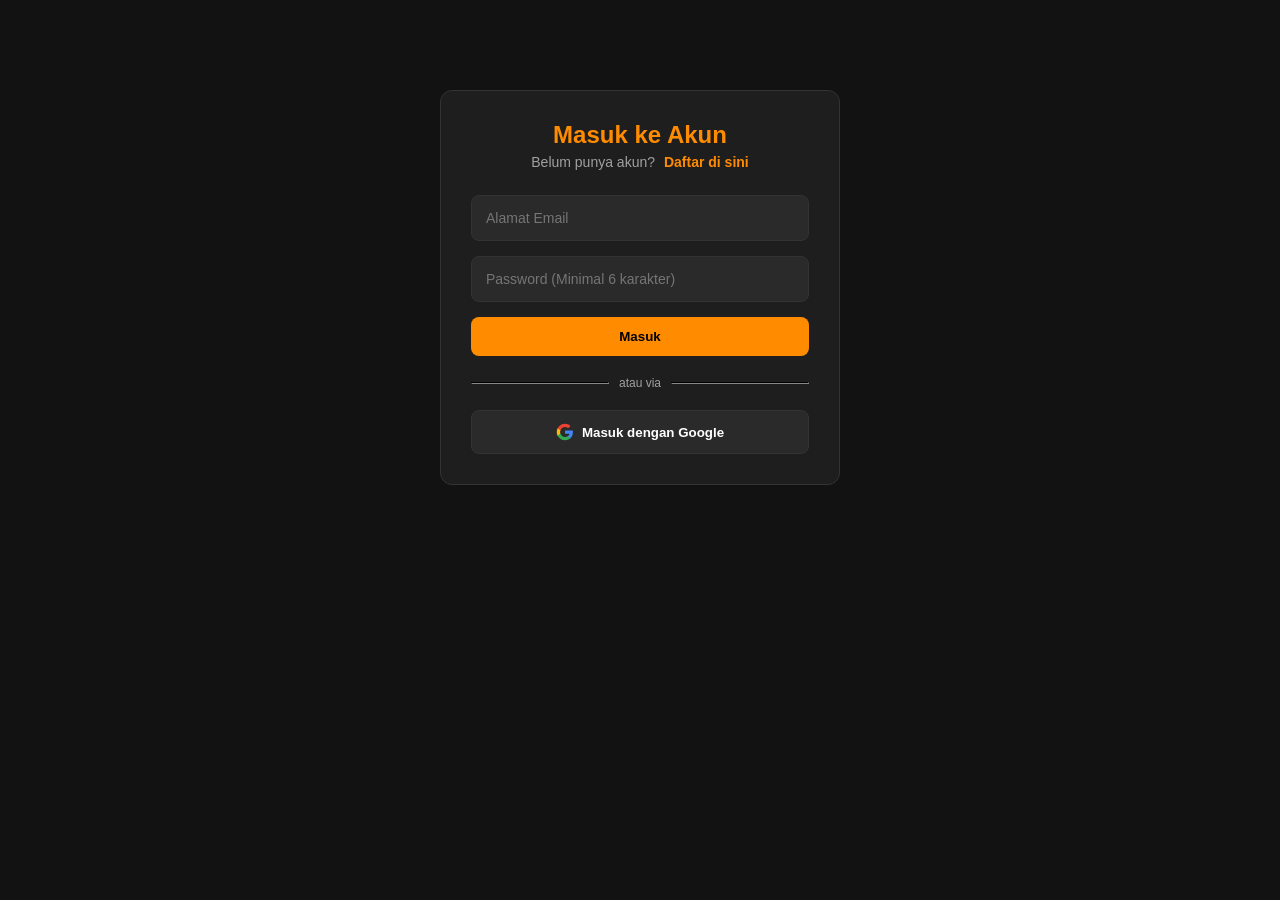
==== index.html @ 51e0f568 "Update" ====
<!DOCTYPE html>
<html lang="id">
<head>
  <meta charset="UTF-8">
  <meta name="viewport" content="width=device-width, initial-scale=1.0, maximum-scale=1.0, user-scalable=no">
  <title>StecyMaster Forum</title>
  <link rel="stylesheet" href="style.css">
  <style>
    /* Tambahan proteksi anti-seleksi untuk header & UI statis */
    header, .logo, .nav-item, .chip, .btn, .card-meta {
      user-select: none; -webkit-user-select: none; -webkit-touch-callout: none;
    }
    /* Label Form */
    .form-label { display: block; margin-bottom: 5px; font-size: 13px; font-weight: bold; color: var(--text-muted); }
    /* Container Upload File */
    .file-upload-box { background: var(--bg-elevated); border: 1px dashed var(--border-color); border-radius: 8px; padding: 12px; text-align: center; margin-bottom: 15px; cursor: pointer; color: var(--primary); font-size: 13px; }
    .file-upload-box input { display: none; }
  </style>
</head>
<body>

  <!-- ================= CUSTOM MODAL ================= -->
  <div id="custom-modal" class="modal-overlay">
    <div class="modal-box">
      <h3 id="modal-title" class="text-primary font-bold" style="margin-bottom: 10px;">Pesan</h3>
      <p id="modal-msg" style="color:var(--text-main); font-size:14px; margin-bottom:20px; line-height: 1.4;"></p>
      <div id="modal-actions" class="flex" style="gap:10px;"></div>
    </div>
  </div>

  <!-- ================= SIDE DRAWER ================= -->
  <div id="drawer-overlay" class="drawer-overlay" onclick="window.toggleSidebar()"></div>
  <div id="side-drawer" class="side-drawer">
    <div style="text-align:center; padding-bottom:15px; border-bottom:1px solid var(--border-color); margin-bottom:10px;">
      <img id="sidebar-profile-img" src="https://via.placeholder.com/60" style="width:60px; height:60px; border-radius:50%; border:2px solid var(--primary); object-fit:cover;">
      <h3 id="sidebar-name" style="margin-top:10px; font-size:16px; user-select:none;">Username</h3>
      <div id="sidebar-role"></div>
    </div>
    
    <ul class="drawer-menu">
      <li onclick="window.showModalAlert('Fitur ganti bahasa akan segera hadir!')">
        <svg class="icon icon-sm" viewBox="0 0 24 24"><path d="M12.87 15.07l-2.54-2.51.03-.03c1.74-1.94 2.98-4.17 3.71-6.53H17V4h-7V2H8v2H1v2h11.17C11.5 7.92 10.44 9.75 9 11.35 8.07 10.32 7.3 9.19 6.69 8h-2c.73 1.63 1.73 3.17 2.98 4.56l-5.09 5.02L4 19l5-5 3.11 3.11.76-2.04zM18.5 10h-2L12 22h2l1.12-3h4.75L21 22h2l-4.5-12zm-2.62 7l1.62-4.33L19.12 17h-3.24z" fill="currentColor" stroke="none"/></svg>
        Translate (ID/EN)
      </li>
      <li onclick="window.open('https://wa.me/6283151363087', '_blank')">
        <svg class="icon icon-sm" viewBox="0 0 24 24"><path d="M12 2C6.48 2 2 6.48 2 12c0 1.54.36 2.98.97 4.29L2 22l5.71-.97C9.02 21.64 10.46 22 12 22c5.52 0 10-4.48 10-10S17.52 2 12 2zM12 16h-1v-4h1v4zm0-6h-1V8h1v2z" fill="currentColor" stroke="none"/></svg>
        Layanan / Bantuan
      </li>
      <li style="color:var(--text-muted); cursor:default;">
        <svg class="icon icon-sm" viewBox="0 0 24 24" style="stroke:currentColor;"><circle cx="12" cy="12" r="10"/><line x1="12" y1="16" x2="12" y2="12"/><line x1="12" y1="8" x2="12.01" y2="8"/></svg>
        Versi 1.1.0 (Beta)
      </li>
    </ul>
    
    <div style="margin-top:auto;">
      <button class="btn btn-secondary" onclick="window.customLogout()" style="width:100%; border-color:var(--danger); color:var(--danger);">Keluar Akun</button>
    </div>
  </div>

  <!-- ================= LAYAR LOGIN / SIGN UP ================= -->
  <div id="screen-login" class="app-container screen">
    <div style="margin: auto; padding: 30px; background: var(--bg-surface); border-radius: 12px; width: 90%; max-width: 400px; text-align: center; margin-top: 10vh; border: 1px solid var(--border-color);">
      <h2 class="text-primary font-bold" id="auth-title-text" style="font-size: 24px; margin-bottom: 5px;">Masuk ke Akun</h2>
      <p style="color:var(--text-muted); font-size:14px; margin-bottom: 25px;">
        <span id="auth-subtitle-text">Belum punya akun?</span>
        <span onclick="window.toggleAuthMode()" id="auth-switch-text" style="color:var(--primary); cursor:pointer; font-weight:bold; margin-left: 5px;">Daftar di sini</span>
      </p>

      <input type="email" id="auth-email" placeholder="Alamat Email" class="input-field">
      <input type="password" id="auth-password" placeholder="Password (Minimal 6 karakter)" class="input-field">
      
      <button id="auth-submit-btn" class="btn btn-primary" onclick="window.processEmailAuth()">Masuk</button>
      <p id="login-error" class="text-danger" style="margin-top: 10px; font-size: 13px;"></p>

      <div class="flex items-center" style="margin: 20px 0; gap: 10px;">
        <hr style="flex:1; border-color:var(--border-color);">
        <span style="color:var(--text-muted); font-size:12px;">atau via</span>
        <hr style="flex:1; border-color:var(--border-color);">
      </div>
      
      <!-- Tombol Google dengan Ikon SVG Resmi -->
      <button class="btn btn-secondary" onclick="window.loginGoogle()">
        <svg style="width:18px; height:18px;" viewBox="0 0 24 24"><path fill="#4285F4" d="M22.56 12.25c0-.78-.07-1.53-.2-2.25H12v4.26h5.92c-.26 1.37-1.04 2.53-2.21 3.31v2.77h3.57c2.08-1.92 3.28-4.74 3.28-8.09z"/><path fill="#34A853" d="M12 23c2.97 0 5.46-.98 7.28-2.66l-3.57-2.77c-.98.66-2.23 1.06-3.71 1.06-2.86 0-5.29-1.93-6.16-4.53H2.18v2.84C3.99 20.53 7.7 23 12 23z"/><path fill="#FBBC05" d="M5.84 14.09c-.22-.66-.35-1.36-.35-2.09s.13-1.43.35-2.09V7.07H2.18C1.43 8.55 1 10.22 1 12s.43 3.45 1.18 4.93l2.85-2.22.81-.62z"/><path fill="#EA4335" d="M12 5.38c1.62 0 3.06.56 4.21 1.64l3.15-3.15C17.45 2.09 14.97 1 12 1 7.7 1 3.99 3.47 2.18 7.07l3.66 2.84c.87-2.6 3.3-4.53 6.16-4.53z"/></svg>
        Masuk dengan Google
      </button>
    </div>
  </div>

  <!-- ================= LAYAR BUAT USERNAME ================= -->
  <div id="screen-username" class="app-container screen hidden" style="justify-content: center; padding: 20px;">
    <div style="background: var(--bg-surface); padding: 30px; border-radius: 12px; text-align: center; border: 1px solid var(--border-color);">
      <h2 class="text-primary font-bold" style="margin-bottom: 10px;">Buat Username</h2>
      <p style="color:var(--text-muted); font-size:14px; margin-bottom:20px;">Hanya huruf, angka, dan underscore (3-16 karakter).</p>
      
      <input type="text" id="input-username" placeholder="Cth: Steve_01" class="input-field">
      <button class="btn btn-primary" id="btn-save-username" onclick="window.saveUsername()">Simpan Username</button>
      <p id="username-error" class="text-danger" style="margin-top: 10px; font-size: 14px;"></p>
    </div>
  </div>

  <!-- ================= LAYAR USER (HOME) ================= -->
  <div id="screen-home" class="app-container screen hidden">
    <!-- Header Home yang Diperbarui (Posisinya Terkunci di Tengah) -->
    <header style="display: flex; align-items: center; justify-content: space-between; padding: 16px 20px; background-color: var(--bg-surface); border-bottom: 1px solid var(--border-color); position: sticky; top: 0; z-index: 50; user-select: none; -webkit-user-select: none;">
      
      <!-- Zona Kiri (Hamburger) -->
      <div style="flex: 1; display: flex; justify-content: flex-start;">
        <button class="header-btn" onclick="window.toggleSidebar()" style="padding: 5px;">
          <svg class="icon" viewBox="0 0 24 24"><path d="M3 12h18M3 6h18M3 18h18"/></svg>
        </button>
      </div>

      <!-- Zona Tengah (Logo Terpusat) -->
      <div class="logo font-bold" style="flex: 2; text-align: center;">
        <span class="text-primary">Stecy</span><span style="color: white;">Master</span>
      </div>

      <!-- Zona Kanan (Tombol Admin / Area Kosong) -->
      <div style="flex: 1; display: flex; justify-content: flex-end;">
        <button id="btn-open-admin" class="header-btn hidden" onclick="window.switchScreen('screen-admin')" style="padding: 0;">
           <span style="background: var(--danger); color: white; font-size:10px; padding:6px 10px; border-radius:12px; font-weight:bold; display: flex; align-items: center; gap: 4px;">
             <svg class="icon icon-sm" style="width:14px; height:14px;" viewBox="0 0 24 24"><path d="M12 22s8-4 8-10V5l-8-3-8 3v7c0 6 8 10 8 10z"/></svg>
             Admin
           </span>
        </button>
      </div>

    </header>

    <div class="category-container">
      <button class="chip active" onclick="window.setCategoryFilter('Semua', this)">
        <svg viewBox="0 0 24 24"><rect x="3" y="3" width="7" height="7"/><rect x="14" y="3" width="7" height="7"/><rect x="14" y="14" width="7" height="7"/><rect x="3" y="14" width="7" height="7"/></svg> Semua
      </button>
      <button class="chip" onclick="window.setCategoryFilter('Mod', this)">
        <svg viewBox="0 0 24 24"><path d="M14.7 6.3a1 1 0 0 0 0 1.4l1.6 1.6a1 1 0 0 0 1.4 0l3.77-3.77a6 6 0 0 1-7.94 7.94l-6.91 6.91a2.12 2.12 0 0 1-3-3l6.91-6.91a6 6 0 0 1 7.94-7.94l-3.76 3.76z"/></svg> Mod
      </button>
      <button class="chip" onclick="window.setCategoryFilter('Texture', this)">
        <svg viewBox="0 0 24 24"><path d="M21 16V8a2 2 0 0 0-1-1.73l-7-4a2 2 0 0 0-2 0l-7 4A2 2 0 0 0 3 8v8a2 2 0 0 0 1 1.73l7 4a2 2 0 0 0 2 0l7-4A2 2 0 0 0 21 16z"/><polyline points="3.27 6.96 12 12.01 20.73 6.96"/><line x1="12" y1="22.08" x2="12" y2="12"/></svg> Texture
      </button>
      <button class="chip" onclick="window.setCategoryFilter('Map', this)">
        <svg viewBox="0 0 24 24"><polygon points="1 6 1 22 8 18 16 22 23 18 23 2 16 6 8 2 1 6"/><line x1="8" y1="2" x2="8" y2="18"/><line x1="16" y1="6" x2="16" y2="22"/></svg> Map
      </button>
      <button class="chip" onclick="window.setCategoryFilter('Launcher', this)">
        <svg viewBox="0 0 24 24"><path d="M4.5 16.5c-1.5 1.26-2 5-2 5s3.74-.5 5-2c.71-.84.7-2.13-.09-2.91a2.18 2.18 0 0 0-2.91-.09z"/><path d="M12 15l-3-3a22 22 0 0 1 2-3.95A12.88 12.88 0 0 1 22 2c0 2.72-.78 7.5-6 11a22.35 22.35 0 0 1-4 2z"/><path d="M9 12H4s.55-3.03 2-4c1.62-1.08 5 0 5 0"/><path d="M12 15v5s3.03-.55 4-2c1.08-1.62 0-5 0-5"/></svg> Launcher
      </button>
    </div>

    <!-- List Item Publik -->
    <div id="public-items-container" class="content-list">
      <p style="text-align:center; color: var(--text-muted);">Memuat konten...</p>
    </div>

    <!-- Bottom Navigation -->
    <nav class="bottom-nav">
      <button class="nav-item active" onclick="window.switchScreen('screen-home')">
        <svg class="icon" viewBox="0 0 24 24"><path d="M3 9l9-7 9 7v11a2 2 0 0 1-2 2H5a2 2 0 0 1-2-2z"/><polyline points="9 22 9 12 15 12 15 22"/></svg>
        <span>Beranda</span>
      </button>
      <button class="nav-item" onclick="window.switchScreen('screen-add')">
        <svg class="icon" viewBox="0 0 24 24"><line x1="12" y1="5" x2="12" y2="19"/><line x1="5" y1="12" x2="19" y2="12"/></svg>
        <span>Upload</span>
      </button>
      <button class="nav-item" onclick="window.switchScreen('screen-profile')">
        <svg class="icon" viewBox="0 0 24 24"><path d="M20 21v-2a4 4 0 0 0-4-4H8a4 4 0 0 0-4 4v2"/><circle cx="12" cy="7" r="4"/></svg>
        <span>Profil</span>
      </button>
    </nav>
  </div>

  <!-- ================= LAYAR PROFIL ================= -->
  <div id="screen-profile" class="app-container screen hidden">
    <header class="flex items-center" style="gap: 15px;">
      <div class="logo font-bold">Profil Saya</div>
    </header>
    
    <div class="profile-header">
      <input type="file" id="profile-upload" accept="image/*" class="hidden" onchange="window.handleProfileUpload(event)">
      <div class="avatar-container" onclick="document.getElementById('profile-upload').click()">
        <img id="profile-img" src="https://via.placeholder.com/150" alt="Avatar">
        <div class="avatar-overlay">UBAH FOTO</div>
      </div>
      <h2 id="profile-name" class="font-bold text-main" style="margin-bottom: 5px;">Player Name</h2>
      <div id="profile-role-badge"></div>
      <button class="btn btn-secondary" style="margin: 25px auto 0; width: 160px; border-color: var(--danger); color: var(--danger);" onclick="window.customLogout()">Keluar Akun</button>
    </div>
    
    <nav class="bottom-nav">
      <button class="nav-item" onclick="window.switchScreen('screen-home')">
        <svg class="icon" viewBox="0 0 24 24"><path d="M3 9l9-7 9 7v11a2 2 0 0 1-2 2H5a2 2 0 0 1-2-2z"/><polyline points="9 22 9 12 15 12 15 22"/></svg>
        <span>Beranda</span>
      </button>
      <button class="nav-item" onclick="window.switchScreen('screen-add')">
        <svg class="icon" viewBox="0 0 24 24"><line x1="12" y1="5" x2="12" y2="19"/><line x1="5" y1="12" x2="19" y2="12"/></svg>
        <span>Upload</span>
      </button>
      <button class="nav-item active">
        <svg class="icon" viewBox="0 0 24 24"><path d="M20 21v-2a4 4 0 0 0-4-4H8a4 4 0 0 0-4 4v2"/><circle cx="12" cy="7" r="4"/></svg>
        <span>Profil</span>
      </button>
    </nav>
  </div>

  <!-- ================= LAYAR TAMBAH ITEM ================= -->
  <div id="screen-add" class="app-container screen hidden">
    <header class="flex items-center justify-between">
      <button class="header-btn" onclick="window.switchScreen('screen-home')">Batal</button>
      <div class="logo font-bold">Kirim Item Baru</div>
      <div style="width:40px;"></div>
    </header>
    <div style="padding: 20px; padding-bottom:100px;">
      
      <label class="form-label">Judul Item*</label>
      <input type="text" id="add-title" placeholder="Contoh: Mod Senjata 3D" class="input-field">
      
      <label class="form-label">Kategori*</label>
      <select id="add-cat" class="input-field">
        <option value="Mod">Mod</option>
        <option value="Texture">Texture</option>
        <option value="Map">Map</option>
        <option value="Launcher">Launcher</option>
      </select>
      
      <label class="form-label">Versi MCPE*</label>
      <input type="text" id="add-version" placeholder="Contoh: 0.15.10" class="input-field">
      
      <label class="form-label">Deskripsi Singkat*</label>
      <textarea id="add-desc" placeholder="Tuliskan kegunaan mod ini..." rows="3" class="input-field"></textarea>
      
      <!-- Opsi Upload Gambar -->
      <label class="form-label">Gambar Preview* (Max 1MB)</label>
      <div class="flex" style="gap:10px;">
        <input type="url" id="add-img" placeholder="URL Gambar" class="input-field" style="margin-bottom:0;">
        <label class="file-upload-box" style="margin-bottom:0; width:120px; flex:none;">
          Pilih File <input type="file" id="file-img" accept="image/*" onchange="window.handleLocalImage(event)">
        </label>
      </div>
      <p id="img-status" style="font-size:11px; color:var(--success); margin-bottom:15px; margin-top:5px;"></p>

      <!-- Opsi Upload File ZIP/JS/APK -->
      <label class="form-label">File Download / Mod* (Max 5MB)</label>
      <div class="flex" style="gap:10px;">
        <input type="url" id="add-file" placeholder="URL File Download" class="input-field" style="margin-bottom:0;">
        <label class="file-upload-box" style="margin-bottom:0; width:120px; flex:none;">
          Pilih File <input type="file" id="file-doc" onchange="window.handleLocalFile(event)">
        </label>
      </div>
      <p id="file-status" style="font-size:11px; color:var(--success); margin-bottom:25px; margin-top:5px;"></p>

      <button id="btn-submit-item" class="btn btn-primary" onclick="window.submitItem()">Upload Sekarang</button>
    </div>
    
    <!-- Bottom Navigation tetap ada agar user tidak tersesat -->
    <nav class="bottom-nav">
      <button class="nav-item" onclick="window.switchScreen('screen-home')">
        <svg class="icon" viewBox="0 0 24 24"><path d="M3 9l9-7 9 7v11a2 2 0 0 1-2 2H5a2 2 0 0 1-2-2z"/><polyline points="9 22 9 12 15 12 15 22"/></svg>
        <span>Beranda</span>
      </button>
      <button class="nav-item active">
        <svg class="icon" viewBox="0 0 24 24"><line x1="12" y1="5" x2="12" y2="19"/><line x1="5" y1="12" x2="19" y2="12"/></svg>
        <span>Upload</span>
      </button>
      <button class="nav-item" onclick="window.switchScreen('screen-profile')">
        <svg class="icon" viewBox="0 0 24 24"><path d="M20 21v-2a4 4 0 0 0-4-4H8a4 4 0 0 0-4 4v2"/><circle cx="12" cy="7" r="4"/></svg>
        <span>Profil</span>
      </button>
    </nav>
  </div>

  <!-- ================= LAYAR ADMIN (SELEKSI) ================= -->
  <div id="screen-admin" class="app-container screen hidden">
    <header class="flex items-center justify-between">
      <button class="header-btn" onclick="window.switchScreen('screen-home')">
        <svg class="icon" viewBox="0 0 24 24"><line x1="19" y1="12" x2="5" y2="12"/><polyline points="12 19 5 12 12 5"/></svg>
      </button>
      <div class="logo font-bold">Panel Admin</div>
      <div style="width:24px;"></div>
    </header>
    
    <div style="background:var(--bg-surface); padding:15px; text-align:center; border-bottom:2px solid var(--primary); color:var(--primary); font-weight:bold;">
      Antrean (<span id="pending-count">0</span>)
    </div>

    <div id="pending-items-container" class="content-list" style="padding-top: 20px;">
      <p style="text-align:center; color: var(--text-muted);">Tidak ada antrean.</p>
    </div>
  </div>

  <script type="module" src="app.js"></script>
</body>
</html>
---- style.css ----
/* File: style.css */
:root {
  --bg-dark: #121212; --bg-surface: #1e1e1e; --bg-elevated: #2a2a2a;
  --primary: #ff8c00; --primary-hover: #e07b00;
  --text-main: #ffffff; --text-muted: #a0a0a0;
  --border-color: #333333; --danger: #f44336; --success: #4caf50;
  --font-family: 'Segoe UI', Roboto, Helvetica, Arial, sans-serif;
}

* { margin: 0; padding: 0; box-sizing: border-box; }

body { background-color: var(--bg-dark); color: var(--text-main); font-family: var(--font-family); -webkit-font-smoothing: antialiased; overflow-x: hidden; }
a { text-decoration: none; color: inherit; }
ul { list-style: none; }
button { cursor: pointer; border: none; background: none; font-family: inherit; outline: none; }
input, textarea, select { font-family: inherit; outline: none; }

/* ================= ANTI-HIGHLIGHT & ANTI-SELEKSI ================= */
/* Menghilangkan kedip biru & menu pop-up browser saat elemen disentuh/ditahan */
button, a, .chip, .card, .nav-item, .drawer-menu li, .avatar-container, img, svg, .header-btn {
  -webkit-tap-highlight-color: transparent;
  user-select: none;
  -webkit-user-select: none;
  -webkit-touch-callout: none;
}
/* Kembalikan seleksi teks khusus untuk form input dan deskripsi jika diperlukan */
input, textarea, .card-desc, p, h2, h3, h4 {
  user-select: text;
  -webkit-user-select: text;
}

/* ================= UTILITY ================= */
.flex { display: flex; } .items-center { align-items: center; } .justify-between { justify-content: space-between; }
.hidden { display: none !important; }
.text-primary { color: var(--primary); } .text-danger { color: var(--danger); }
.font-bold { font-weight: bold; } .text-center { text-align: center; }

.icon { width: 24px; height: 24px; fill: none; stroke: currentColor; stroke-width: 2; stroke-linecap: round; stroke-linejoin: round; }
.icon-sm { width: 18px; height: 18px; }

/* Layout App */
.app-container { max-width: 800px; margin: 0 auto; min-height: 100vh; display: flex; flex-direction: column; background-color: var(--bg-dark); position: relative; }

/* Header */
header { background-color: var(--bg-surface); padding: 16px 20px; border-bottom: 1px solid var(--border-color); position: sticky; top: 0; z-index: 50; }
.header-btn { color: var(--text-main); padding: 5px; }
.logo { font-size: 20px; letter-spacing: 0.5px; }

/* Buttons & Inputs */
.btn { padding: 12px; border-radius: 8px; font-weight: bold; display: flex; align-items: center; justify-content: center; gap: 8px; border: none; transition: opacity 0.2s; width: 100%;}
.btn:active { opacity: 0.8; }
.btn-primary { background-color: var(--primary); color: #000; }
.btn-secondary { background-color: var(--bg-elevated); color: var(--text-main); border: 1px solid var(--border-color); }
.btn-danger { background-color: var(--danger); color: white; }

.input-field { width: 100%; background: var(--bg-elevated); border: 1px solid var(--border-color); color: white; padding: 14px; border-radius: 8px; margin-bottom: 15px; font-size: 14px; }
.input-field:focus { border-color: var(--primary); }

/* Custom Modal */
.modal-overlay { position: fixed; top: 0; left: 0; width: 100%; height: 100%; background: rgba(0,0,0,0.8); z-index: 9999; display: flex; justify-content: center; align-items: center; opacity: 0; pointer-events: none; transition: opacity 0.3s; }
.modal-overlay.active { opacity: 1; pointer-events: all; }
.modal-box { background: var(--bg-surface); border: 1px solid var(--primary); padding: 20px; border-radius: 12px; width: 90%; max-width: 350px; text-align: center; transform: scale(0.9); transition: transform 0.3s; }
.modal-overlay.active .modal-box { transform: scale(1); }

/* Side Drawer */
.drawer-overlay { position: fixed; top: 0; left: 0; width: 100%; height: 100%; background: rgba(0,0,0,0.7); z-index: 900; opacity: 0; pointer-events: none; transition: opacity 0.3s; }
.drawer-overlay.active { opacity: 1; pointer-events: all; }
.side-drawer { position: fixed; top: 0; left: -300px; width: 280px; max-width: 80%; height: 100vh; background: var(--bg-surface); border-right: 1px solid var(--border-color); z-index: 901; transition: left 0.3s ease; padding: 20px; display: flex; flex-direction: column; }
.side-drawer.active { left: 0; }
.drawer-menu li { padding: 15px; border-bottom: 1px solid var(--border-color); display: flex; align-items: center; gap: 12px; cursor: pointer; color: var(--text-muted); font-weight: bold; }
.drawer-menu li:hover, .drawer-menu li:active { color: var(--primary); }

/* Profil */
.profile-header { background-color: var(--bg-surface); padding: 30px 20px; border-bottom: 1px solid var(--border-color); display: flex; flex-direction: column; align-items: center; text-align: center; }
.avatar-container { position: relative; width: 90px; height: 90px; margin: 0 auto 15px; cursor: pointer; border-radius: 50%; border: 2px solid var(--primary); overflow: hidden; background: var(--bg-elevated); }
.avatar-container img { width: 100%; height: 100%; object-fit: cover; }
.avatar-overlay { position: absolute; bottom: 0; left: 0; right: 0; background: rgba(0,0,0,0.7); color: white; font-size: 10px; padding: 5px 0; text-align: center; font-weight: bold; }

/* Kategori Chips */
.category-container { padding: 16px 20px; display: flex; gap: 12px; overflow-x: auto; scrollbar-width: none; }
.category-container::-webkit-scrollbar { display: none; }
.chip { background: var(--bg-surface); border: 1px solid var(--border-color); padding: 8px 18px; border-radius: 20px; font-size: 14px; white-space: nowrap; color: var(--text-muted); display: flex; align-items: center; gap: 8px; transition: all 0.2s; }
.chip svg { width: 16px; height: 16px; fill: currentColor; stroke: none; }
.chip.active { background: rgba(255, 140, 0, 0.15); border-color: var(--primary); color: var(--primary); font-weight: bold; }

/* Dynamic Layout Cards */
.content-list { padding: 0 20px 90px; display: flex; flex-direction: column; gap: 16px; }

.card-horizontal { background: var(--bg-surface); border-radius: 12px; display: flex; border: 1px solid var(--border-color); overflow: hidden; position: relative; }
.card-horizontal .card-img { width: 120px; min-width: 120px; background: var(--bg-elevated); object-fit: cover; }
.card-horizontal .card-body { padding: 12px; flex: 1; display: flex; flex-direction: column; justify-content: center; }

.card-vertical { background: var(--bg-surface); border-radius: 12px; display: flex; flex-direction: column; border: 1px solid var(--border-color); overflow: hidden; position: relative; }
.card-vertical .card-img { width: 100%; height: 200px; background: var(--bg-elevated); object-fit: cover; }
.card-vertical .card-body { padding: 15px; }

.card-meta { font-size: 11px; color: var(--primary); background: rgba(255,140,0,0.1); padding: 3px 8px; border-radius: 4px; display: inline-block; margin-bottom: 8px; font-weight: bold; }
.card-desc { font-size: 13px; color: var(--text-muted); display: -webkit-box; -webkit-line-clamp: 2; -webkit-box-orient: vertical; overflow: hidden; margin-bottom: 12px; }
.badge-github { position: absolute; top: 10px; right: 10px; background: rgba(0,0,0,0.7); color: white; font-size: 10px; padding: 4px 8px; border-radius: 6px; border: 1px solid #555; }

/* Bottom Nav */
.bottom-nav { position: fixed; bottom: 0; left: 50%; transform: translateX(-50%); width: 100%; max-width: 800px; background: var(--bg-surface); border-top: 1px solid var(--border-color); display: flex; justify-content: space-around; padding: 12px 0 15px 0; z-index: 60; }
.nav-item { display: flex; flex-direction: column; align-items: center; gap: 5px; color: var(--text-muted); font-size: 11px; flex: 1; }
.nav-item.active { color: var(--primary); }
.nav-item svg { transition: transform 0.2s; }
.nav-item.active svg { transform: scale(1.1); }
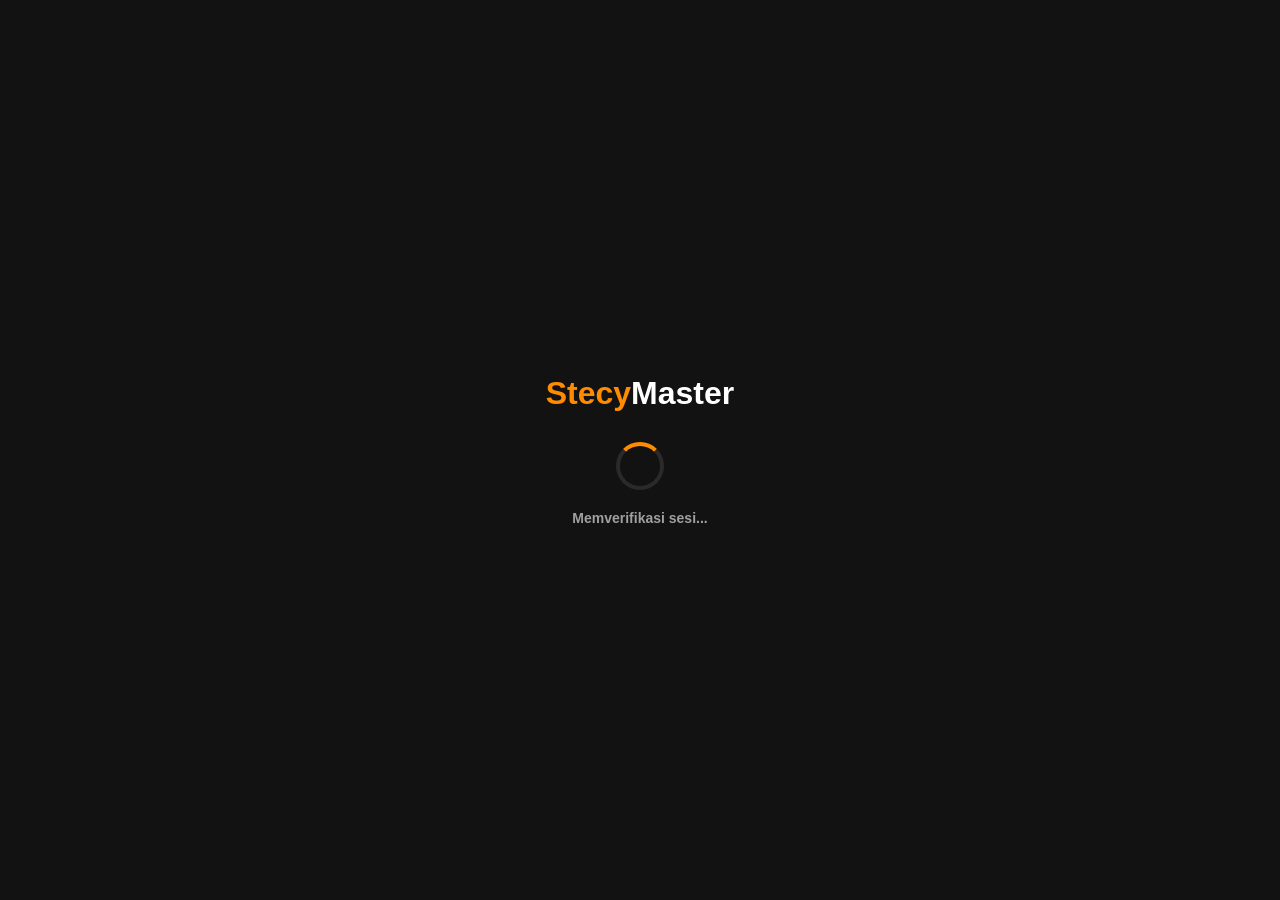
==== commit 4bff566a: "Update" ====
--- a/index.html
+++ b/index.html
@@ -6,18 +6,22 @@
   <title>StecyMaster Forum</title>
   <link rel="stylesheet" href="style.css">
   <style>
-    /* Tambahan proteksi anti-seleksi untuk header & UI statis */
-    header, .logo, .nav-item, .chip, .btn, .card-meta {
-      user-select: none; -webkit-user-select: none; -webkit-touch-callout: none;
-    }
-    /* Label Form */
     .form-label { display: block; margin-bottom: 5px; font-size: 13px; font-weight: bold; color: var(--text-muted); }
-    /* Container Upload File */
     .file-upload-box { background: var(--bg-elevated); border: 1px dashed var(--border-color); border-radius: 8px; padding: 12px; text-align: center; margin-bottom: 15px; cursor: pointer; color: var(--primary); font-size: 13px; }
     .file-upload-box input { display: none; }
   </style>
 </head>
 <body>
+
+  <!-- ================= LAYAR SPLASH / LOADING AWAL ================= -->
+  <!-- Layar ini yang pertama kali muncul untuk mencegah kedipan UI -->
+  <div id="screen-splash" class="app-container screen splash-container">
+    <div class="logo font-bold" style="font-size: 32px; margin-bottom: 30px;">
+      <span class="text-primary">Stecy</span><span style="color: white;">Master</span>
+    </div>
+    <div class="loader"></div>
+    <p style="color: var(--text-muted); margin-top: 20px; font-size: 14px; font-weight: bold;">Memverifikasi sesi...</p>
+  </div>
 
   <!-- ================= CUSTOM MODAL ================= -->
   <div id="custom-modal" class="modal-overlay">
@@ -33,10 +37,9 @@
   <div id="side-drawer" class="side-drawer">
     <div style="text-align:center; padding-bottom:15px; border-bottom:1px solid var(--border-color); margin-bottom:10px;">
       <img id="sidebar-profile-img" src="https://via.placeholder.com/60" style="width:60px; height:60px; border-radius:50%; border:2px solid var(--primary); object-fit:cover;">
-      <h3 id="sidebar-name" style="margin-top:10px; font-size:16px; user-select:none;">Username</h3>
+      <h3 id="sidebar-name" style="margin-top:10px; font-size:16px;">Username</h3>
       <div id="sidebar-role"></div>
     </div>
-    
     <ul class="drawer-menu">
       <li onclick="window.showModalAlert('Fitur ganti bahasa akan segera hadir!')">
         <svg class="icon icon-sm" viewBox="0 0 24 24"><path d="M12.87 15.07l-2.54-2.51.03-.03c1.74-1.94 2.98-4.17 3.71-6.53H17V4h-7V2H8v2H1v2h11.17C11.5 7.92 10.44 9.75 9 11.35 8.07 10.32 7.3 9.19 6.69 8h-2c.73 1.63 1.73 3.17 2.98 4.56l-5.09 5.02L4 19l5-5 3.11 3.11.76-2.04zM18.5 10h-2L12 22h2l1.12-3h4.75L21 22h2l-4.5-12zm-2.62 7l1.62-4.33L19.12 17h-3.24z" fill="currentColor" stroke="none"/></svg>
@@ -51,14 +54,14 @@
         Versi 1.1.0 (Beta)
       </li>
     </ul>
-    
     <div style="margin-top:auto;">
       <button class="btn btn-secondary" onclick="window.customLogout()" style="width:100%; border-color:var(--danger); color:var(--danger);">Keluar Akun</button>
     </div>
   </div>
 
   <!-- ================= LAYAR LOGIN / SIGN UP ================= -->
-  <div id="screen-login" class="app-container screen">
+  <!-- Class 'hidden' di-set dari awal agar tidak berkedip -->
+  <div id="screen-login" class="app-container screen hidden">
     <div style="margin: auto; padding: 30px; background: var(--bg-surface); border-radius: 12px; width: 90%; max-width: 400px; text-align: center; margin-top: 10vh; border: 1px solid var(--border-color);">
       <h2 class="text-primary font-bold" id="auth-title-text" style="font-size: 24px; margin-bottom: 5px;">Masuk ke Akun</h2>
       <p style="color:var(--text-muted); font-size:14px; margin-bottom: 25px;">
@@ -100,22 +103,19 @@
 
   <!-- ================= LAYAR USER (HOME) ================= -->
   <div id="screen-home" class="app-container screen hidden">
-    <!-- Header Home yang Diperbarui (Posisinya Terkunci di Tengah) -->
-    <header style="display: flex; align-items: center; justify-content: space-between; padding: 16px 20px; background-color: var(--bg-surface); border-bottom: 1px solid var(--border-color); position: sticky; top: 0; z-index: 50; user-select: none; -webkit-user-select: none;">
-      
-      <!-- Zona Kiri (Hamburger) -->
+    <!-- Header dengan Layout 3-Zon (Terpusat) -->
+    <header style="display: flex; align-items: center; justify-content: space-between; padding: 16px 20px; background-color: var(--bg-surface); border-bottom: 1px solid var(--border-color); position: sticky; top: 0; z-index: 50;">
+      
       <div style="flex: 1; display: flex; justify-content: flex-start;">
         <button class="header-btn" onclick="window.toggleSidebar()" style="padding: 5px;">
           <svg class="icon" viewBox="0 0 24 24"><path d="M3 12h18M3 6h18M3 18h18"/></svg>
         </button>
       </div>
 
-      <!-- Zona Tengah (Logo Terpusat) -->
       <div class="logo font-bold" style="flex: 2; text-align: center;">
         <span class="text-primary">Stecy</span><span style="color: white;">Master</span>
       </div>
 
-      <!-- Zona Kanan (Tombol Admin / Area Kosong) -->
       <div style="flex: 1; display: flex; justify-content: flex-end;">
         <button id="btn-open-admin" class="header-btn hidden" onclick="window.switchScreen('screen-admin')" style="padding: 0;">
            <span style="background: var(--danger); color: white; font-size:10px; padding:6px 10px; border-radius:12px; font-weight:bold; display: flex; align-items: center; gap: 4px;">
@@ -124,7 +124,6 @@
            </span>
         </button>
       </div>
-
     </header>
 
     <div class="category-container">
@@ -169,7 +168,7 @@
 
   <!-- ================= LAYAR PROFIL ================= -->
   <div id="screen-profile" class="app-container screen hidden">
-    <header class="flex items-center" style="gap: 15px;">
+    <header class="flex items-center" style="gap: 15px; padding: 16px 20px; background-color: var(--bg-surface); border-bottom: 1px solid var(--border-color);">
       <div class="logo font-bold">Profil Saya</div>
     </header>
     
@@ -202,7 +201,7 @@
 
   <!-- ================= LAYAR TAMBAH ITEM ================= -->
   <div id="screen-add" class="app-container screen hidden">
-    <header class="flex items-center justify-between">
+    <header class="flex items-center justify-between" style="padding: 16px 20px; background-color: var(--bg-surface); border-bottom: 1px solid var(--border-color);">
       <button class="header-btn" onclick="window.switchScreen('screen-home')">Batal</button>
       <div class="logo font-bold">Kirim Item Baru</div>
       <div style="width:40px;"></div>
@@ -249,7 +248,6 @@
       <button id="btn-submit-item" class="btn btn-primary" onclick="window.submitItem()">Upload Sekarang</button>
     </div>
     
-    <!-- Bottom Navigation tetap ada agar user tidak tersesat -->
     <nav class="bottom-nav">
       <button class="nav-item" onclick="window.switchScreen('screen-home')">
         <svg class="icon" viewBox="0 0 24 24"><path d="M3 9l9-7 9 7v11a2 2 0 0 1-2 2H5a2 2 0 0 1-2-2z"/><polyline points="9 22 9 12 15 12 15 22"/></svg>
@@ -268,7 +266,7 @@
 
   <!-- ================= LAYAR ADMIN (SELEKSI) ================= -->
   <div id="screen-admin" class="app-container screen hidden">
-    <header class="flex items-center justify-between">
+    <header class="flex items-center justify-between" style="padding: 16px 20px; background-color: var(--bg-surface); border-bottom: 1px solid var(--border-color);">
       <button class="header-btn" onclick="window.switchScreen('screen-home')">
         <svg class="icon" viewBox="0 0 24 24"><line x1="19" y1="12" x2="5" y2="12"/><polyline points="12 19 5 12 12 5"/></svg>
       </button>
--- a/style.css
+++ b/style.css
@@ -1,4 +1,4 @@
-/* File: style.css */
+/* ================= VARIABEL WARNA & TEMA ================= */
 :root {
   --bg-dark: #121212; --bg-surface: #1e1e1e; --bg-elevated: #2a2a2a;
   --primary: #ff8c00; --primary-hover: #e07b00;
@@ -16,14 +16,12 @@
 input, textarea, select { font-family: inherit; outline: none; }
 
 /* ================= ANTI-HIGHLIGHT & ANTI-SELEKSI ================= */
-/* Menghilangkan kedip biru & menu pop-up browser saat elemen disentuh/ditahan */
-button, a, .chip, .card, .nav-item, .drawer-menu li, .avatar-container, img, svg, .header-btn {
+button, a, .chip, .card, .nav-item, .drawer-menu li, .avatar-container, img, svg, .header-btn, header, .logo, .card-meta {
   -webkit-tap-highlight-color: transparent;
   user-select: none;
   -webkit-user-select: none;
   -webkit-touch-callout: none;
 }
-/* Kembalikan seleksi teks khusus untuk form input dan deskripsi jika diperlukan */
 input, textarea, .card-desc, p, h2, h3, h4 {
   user-select: text;
   -webkit-user-select: text;
@@ -40,11 +38,6 @@
 
 /* Layout App */
 .app-container { max-width: 800px; margin: 0 auto; min-height: 100vh; display: flex; flex-direction: column; background-color: var(--bg-dark); position: relative; }
-
-/* Header */
-header { background-color: var(--bg-surface); padding: 16px 20px; border-bottom: 1px solid var(--border-color); position: sticky; top: 0; z-index: 50; }
-.header-btn { color: var(--text-main); padding: 5px; }
-.logo { font-size: 20px; letter-spacing: 0.5px; }
 
 /* Buttons & Inputs */
 .btn { padding: 12px; border-radius: 8px; font-weight: bold; display: flex; align-items: center; justify-content: center; gap: 8px; border: none; transition: opacity 0.2s; width: 100%;}
@@ -85,11 +78,9 @@
 
 /* Dynamic Layout Cards */
 .content-list { padding: 0 20px 90px; display: flex; flex-direction: column; gap: 16px; }
-
 .card-horizontal { background: var(--bg-surface); border-radius: 12px; display: flex; border: 1px solid var(--border-color); overflow: hidden; position: relative; }
 .card-horizontal .card-img { width: 120px; min-width: 120px; background: var(--bg-elevated); object-fit: cover; }
 .card-horizontal .card-body { padding: 12px; flex: 1; display: flex; flex-direction: column; justify-content: center; }
-
 .card-vertical { background: var(--bg-surface); border-radius: 12px; display: flex; flex-direction: column; border: 1px solid var(--border-color); overflow: hidden; position: relative; }
 .card-vertical .card-img { width: 100%; height: 200px; background: var(--bg-elevated); object-fit: cover; }
 .card-vertical .card-body { padding: 15px; }
@@ -104,3 +95,19 @@
 .nav-item.active { color: var(--primary); }
 .nav-item svg { transition: transform 0.2s; }
 .nav-item.active svg { transform: scale(1.1); }
+
+/* ================= LOADING SPINNER (SPLASH SCREEN) ================= */
+.loader {
+  border: 4px solid var(--bg-elevated);
+  border-top: 4px solid var(--primary);
+  border-radius: 50%;
+  width: 48px;
+  height: 48px;
+  animation: spin 1s linear infinite;
+  margin: 0 auto;
+}
+@keyframes spin {
+  0% { transform: rotate(0deg); }
+  100% { transform: rotate(360deg); }
+}
+.splash-container { display: flex; flex-direction: column; justify-content: center; align-items: center; min-height: 100vh; text-align: center; }
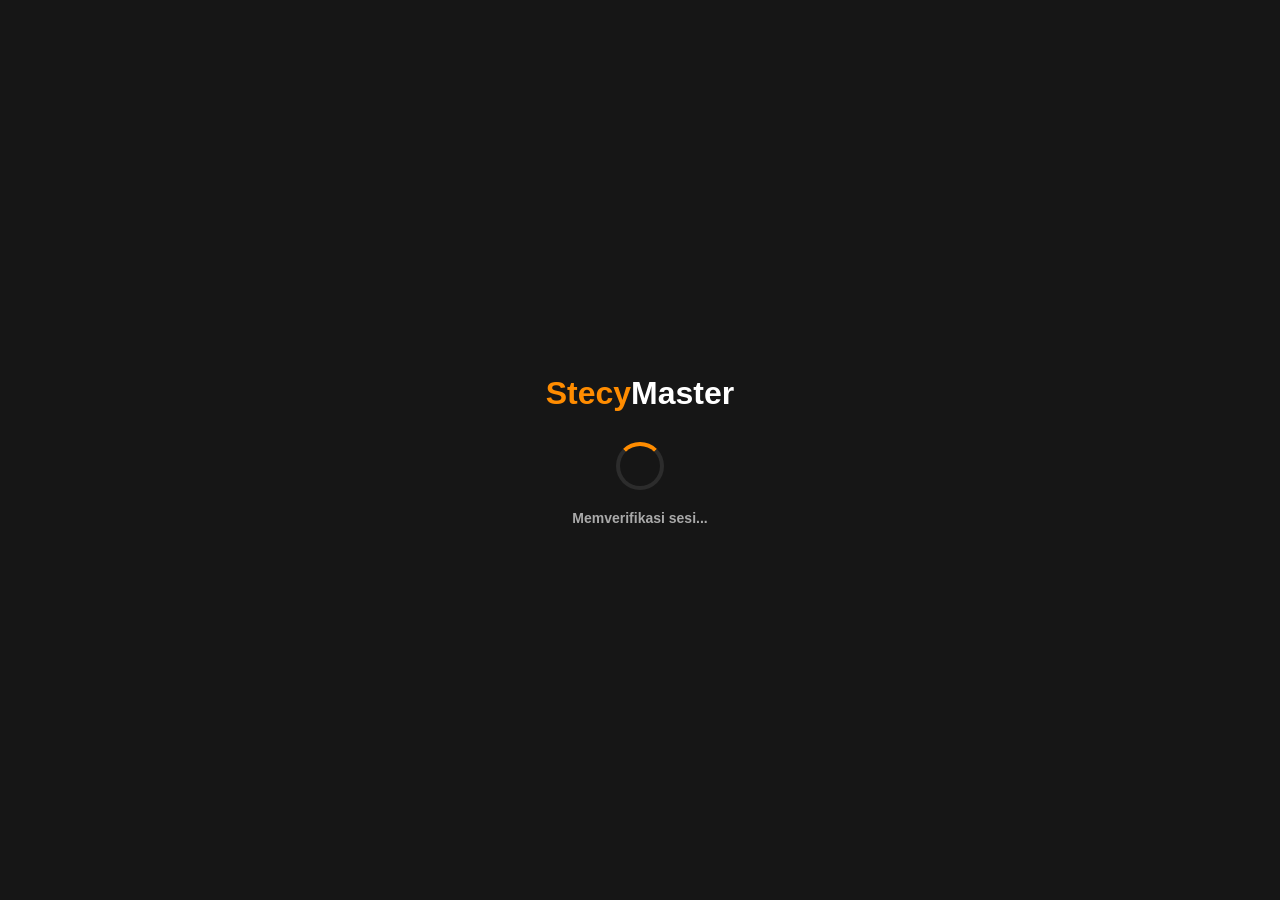
==== commit f45a616a: "Update" ====
--- a/index.html
+++ b/index.html
@@ -13,8 +13,7 @@
 </head>
 <body>
 
-  <!-- ================= LAYAR SPLASH / LOADING AWAL ================= -->
-  <!-- Layar ini yang pertama kali muncul untuk mencegah kedipan UI -->
+  <!-- SPLASH SCREEN -->
   <div id="screen-splash" class="app-container screen splash-container">
     <div class="logo font-bold" style="font-size: 32px; margin-bottom: 30px;">
       <span class="text-primary">Stecy</span><span style="color: white;">Master</span>
@@ -23,7 +22,18 @@
     <p style="color: var(--text-muted); margin-top: 20px; font-size: 14px; font-weight: bold;">Memverifikasi sesi...</p>
   </div>
 
-  <!-- ================= CUSTOM MODAL ================= -->
+  <!-- CUSTOM BOTTOM SHEET (Untuk Pilihan Kategori & Versi Server) -->
+  <div id="bottom-sheet-overlay" class="bottom-sheet-overlay" onclick="window.closeBottomSheet()">
+    <div id="bottom-sheet" class="bottom-sheet" onclick="event.stopPropagation()">
+      <div style="width:40px; height:5px; background:var(--border-color); border-radius:3px; margin:0 auto 20px;"></div>
+      <h3 id="sheet-title" class="font-bold text-main" style="margin-bottom:15px; font-size:18px;">Pilih Opsi</h3>
+      <div id="sheet-options" style="display:flex; flex-direction:column;">
+        <!-- Pilihan Diinjeksi via JS -->
+      </div>
+    </div>
+  </div>
+
+  <!-- CUSTOM MODAL UMUM -->
   <div id="custom-modal" class="modal-overlay">
     <div class="modal-box">
       <h3 id="modal-title" class="text-primary font-bold" style="margin-bottom: 10px;">Pesan</h3>
@@ -32,9 +42,22 @@
     </div>
   </div>
 
-  <!-- ================= SIDE DRAWER ================= -->
-  <div id="drawer-overlay" class="drawer-overlay" onclick="window.toggleSidebar()"></div>
-  <div id="side-drawer" class="side-drawer">
+  <!-- MODAL PENOLAKAN ADMIN -->
+  <div id="reject-modal" class="modal-overlay">
+    <div class="modal-box">
+      <h3 class="text-danger font-bold" style="margin-bottom: 10px;">Tolak Item</h3>
+      <p style="font-size:12px; color:var(--text-muted); margin-bottom:15px;">Berikan alasan penolakan untuk dikirim ke notifikasi user.</p>
+      <textarea id="reject-reason" class="input-field text-selectable" rows="3" placeholder="Contoh: Link mati atau IP server tidak valid..."></textarea>
+      <div class="flex" style="gap:10px;">
+        <button class="btn btn-secondary" style="flex:1;" onclick="document.getElementById('reject-modal').classList.remove('active')">Batal</button>
+        <button class="btn btn-danger" style="flex:1;" onclick="window.submitReject()">Tolak Item</button>
+      </div>
+    </div>
+  </div>
+
+  <!-- DRAWER KIRI (MENU UTAMA) -->
+  <div id="drawer-overlay" class="drawer-overlay" onclick="window.closeAllDrawers()"></div>
+  <div id="side-drawer" class="side-drawer drawer-left">
     <div style="text-align:center; padding-bottom:15px; border-bottom:1px solid var(--border-color); margin-bottom:10px;">
       <img id="sidebar-profile-img" src="https://via.placeholder.com/60" style="width:60px; height:60px; border-radius:50%; border:2px solid var(--primary); object-fit:cover;">
       <h3 id="sidebar-name" style="margin-top:10px; font-size:16px;">Username</h3>
@@ -49,18 +72,24 @@
         <svg class="icon icon-sm" viewBox="0 0 24 24"><path d="M12 2C6.48 2 2 6.48 2 12c0 1.54.36 2.98.97 4.29L2 22l5.71-.97C9.02 21.64 10.46 22 12 22c5.52 0 10-4.48 10-10S17.52 2 12 2zM12 16h-1v-4h1v4zm0-6h-1V8h1v2z" fill="currentColor" stroke="none"/></svg>
         Layanan / Bantuan
       </li>
-      <li style="color:var(--text-muted); cursor:default;">
-        <svg class="icon icon-sm" viewBox="0 0 24 24" style="stroke:currentColor;"><circle cx="12" cy="12" r="10"/><line x1="12" y1="16" x2="12" y2="12"/><line x1="12" y1="8" x2="12.01" y2="8"/></svg>
-        Versi 1.1.0 (Beta)
-      </li>
     </ul>
     <div style="margin-top:auto;">
       <button class="btn btn-secondary" onclick="window.customLogout()" style="width:100%; border-color:var(--danger); color:var(--danger);">Keluar Akun</button>
     </div>
   </div>
 
-  <!-- ================= LAYAR LOGIN / SIGN UP ================= -->
-  <!-- Class 'hidden' di-set dari awal agar tidak berkedip -->
+  <!-- DRAWER KANAN (NOTIFIKASI) -->
+  <div id="notif-drawer" class="side-drawer drawer-right">
+    <div class="flex items-center justify-between" style="padding-bottom:15px; border-bottom:1px solid var(--border-color); margin-bottom:15px;">
+      <h3 class="font-bold text-main">Notifikasi</h3>
+      <button onclick="window.closeAllDrawers()" style="color:var(--text-muted); padding:5px;"><svg class="icon" viewBox="0 0 24 24"><line x1="18" y1="6" x2="6" y2="18"/><line x1="6" y1="6" x2="18" y2="18"/></svg></button>
+    </div>
+    <div id="notif-container" style="flex:1;">
+      <p style="text-align:center; color:var(--text-muted); font-size:13px; margin-top:20px;">Belum ada notifikasi.</p>
+    </div>
+  </div>
+
+  <!-- LAYAR LOGIN / SIGN UP -->
   <div id="screen-login" class="app-container screen hidden">
     <div style="margin: auto; padding: 30px; background: var(--bg-surface); border-radius: 12px; width: 90%; max-width: 400px; text-align: center; margin-top: 10vh; border: 1px solid var(--border-color);">
       <h2 class="text-primary font-bold" id="auth-title-text" style="font-size: 24px; margin-bottom: 5px;">Masuk ke Akun</h2>
@@ -68,20 +97,15 @@
         <span id="auth-subtitle-text">Belum punya akun?</span>
         <span onclick="window.toggleAuthMode()" id="auth-switch-text" style="color:var(--primary); cursor:pointer; font-weight:bold; margin-left: 5px;">Daftar di sini</span>
       </p>
-
-      <input type="email" id="auth-email" placeholder="Alamat Email" class="input-field">
-      <input type="password" id="auth-password" placeholder="Password (Minimal 6 karakter)" class="input-field">
-      
+      <input type="email" id="auth-email" placeholder="Alamat Email" class="input-field text-selectable">
+      <input type="password" id="auth-password" placeholder="Password (Minimal 6 karakter)" class="input-field text-selectable">
       <button id="auth-submit-btn" class="btn btn-primary" onclick="window.processEmailAuth()">Masuk</button>
       <p id="login-error" class="text-danger" style="margin-top: 10px; font-size: 13px;"></p>
-
       <div class="flex items-center" style="margin: 20px 0; gap: 10px;">
         <hr style="flex:1; border-color:var(--border-color);">
         <span style="color:var(--text-muted); font-size:12px;">atau via</span>
         <hr style="flex:1; border-color:var(--border-color);">
       </div>
-      
-      <!-- Tombol Google dengan Ikon SVG Resmi -->
       <button class="btn btn-secondary" onclick="window.loginGoogle()">
         <svg style="width:18px; height:18px;" viewBox="0 0 24 24"><path fill="#4285F4" d="M22.56 12.25c0-.78-.07-1.53-.2-2.25H12v4.26h5.92c-.26 1.37-1.04 2.53-2.21 3.31v2.77h3.57c2.08-1.92 3.28-4.74 3.28-8.09z"/><path fill="#34A853" d="M12 23c2.97 0 5.46-.98 7.28-2.66l-3.57-2.77c-.98.66-2.23 1.06-3.71 1.06-2.86 0-5.29-1.93-6.16-4.53H2.18v2.84C3.99 20.53 7.7 23 12 23z"/><path fill="#FBBC05" d="M5.84 14.09c-.22-.66-.35-1.36-.35-2.09s.13-1.43.35-2.09V7.07H2.18C1.43 8.55 1 10.22 1 12s.43 3.45 1.18 4.93l2.85-2.22.81-.62z"/><path fill="#EA4335" d="M12 5.38c1.62 0 3.06.56 4.21 1.64l3.15-3.15C17.45 2.09 14.97 1 12 1 7.7 1 3.99 3.47 2.18 7.07l3.66 2.84c.87-2.6 3.3-4.53 6.16-4.53z"/></svg>
         Masuk dengan Google
@@ -89,43 +113,51 @@
     </div>
   </div>
 
-  <!-- ================= LAYAR BUAT USERNAME ================= -->
+  <!-- LAYAR BUAT USERNAME -->
   <div id="screen-username" class="app-container screen hidden" style="justify-content: center; padding: 20px;">
     <div style="background: var(--bg-surface); padding: 30px; border-radius: 12px; text-align: center; border: 1px solid var(--border-color);">
       <h2 class="text-primary font-bold" style="margin-bottom: 10px;">Buat Username</h2>
       <p style="color:var(--text-muted); font-size:14px; margin-bottom:20px;">Hanya huruf, angka, dan underscore (3-16 karakter).</p>
-      
-      <input type="text" id="input-username" placeholder="Cth: Steve_01" class="input-field">
+      <input type="text" id="input-username" placeholder="Cth: Steve_01" class="input-field text-selectable">
       <button class="btn btn-primary" id="btn-save-username" onclick="window.saveUsername()">Simpan Username</button>
       <p id="username-error" class="text-danger" style="margin-top: 10px; font-size: 14px;"></p>
     </div>
   </div>
 
-  <!-- ================= LAYAR USER (HOME) ================= -->
+  <!-- LAYAR USER (HOME) -->
   <div id="screen-home" class="app-container screen hidden">
-    <!-- Header dengan Layout 3-Zon (Terpusat) -->
+    <!-- Header -->
     <header style="display: flex; align-items: center; justify-content: space-between; padding: 16px 20px; background-color: var(--bg-surface); border-bottom: 1px solid var(--border-color); position: sticky; top: 0; z-index: 50;">
-      
       <div style="flex: 1; display: flex; justify-content: flex-start;">
-        <button class="header-btn" onclick="window.toggleSidebar()" style="padding: 5px;">
+        <button class="icon-btn" onclick="window.toggleDrawer('side-drawer')">
           <svg class="icon" viewBox="0 0 24 24"><path d="M3 12h18M3 6h18M3 18h18"/></svg>
         </button>
       </div>
-
       <div class="logo font-bold" style="flex: 2; text-align: center;">
         <span class="text-primary">Stecy</span><span style="color: white;">Master</span>
       </div>
-
-      <div style="flex: 1; display: flex; justify-content: flex-end;">
-        <button id="btn-open-admin" class="header-btn hidden" onclick="window.switchScreen('screen-admin')" style="padding: 0;">
+      <div style="flex: 1; display: flex; justify-content: flex-end; gap: 10px; align-items: center;">
+        <button class="icon-btn" onclick="window.toggleDrawer('notif-drawer')">
+          <svg class="icon icon-sm" viewBox="0 0 24 24"><path d="M18 8A6 6 0 0 0 6 8c0 7-3 9-3 9h18s-3-2-3-9"></path><path d="M13.73 21a2 2 0 0 1-3.46 0"></path></svg>
+          <span id="notif-badge" class="notif-badge-icon hidden">0</span>
+        </button>
+        <button id="btn-open-admin" class="hidden" onclick="window.switchScreen('screen-admin')" style="padding: 0;">
            <span style="background: var(--danger); color: white; font-size:10px; padding:6px 10px; border-radius:12px; font-weight:bold; display: flex; align-items: center; gap: 4px;">
-             <svg class="icon icon-sm" style="width:14px; height:14px;" viewBox="0 0 24 24"><path d="M12 22s8-4 8-10V5l-8-3-8 3v7c0 6 8 10 8 10z"/></svg>
-             Admin
+             <svg class="icon icon-sm" style="width:14px; height:14px;" viewBox="0 0 24 24"><path d="M12 22s8-4 8-10V5l-8-3-8 3v7c0 6 8 10 8 10z"/></svg> Admin
            </span>
         </button>
       </div>
     </header>
 
+    <!-- Search Bar -->
+    <div class="search-container">
+      <div class="search-box">
+        <svg class="icon icon-sm" style="color:var(--text-muted);" viewBox="0 0 24 24"><circle cx="11" cy="11" r="8"></circle><line x1="21" y1="21" x2="16.65" y2="16.65"></line></svg>
+        <input type="text" id="search-input" class="text-selectable" placeholder="Cari item, mod, atau server..." oninput="window.handleSearch(this.value)">
+      </div>
+    </div>
+
+    <!-- Kategori Horizontal -->
     <div class="category-container">
       <button class="chip active" onclick="window.setCategoryFilter('Semua', this)">
         <svg viewBox="0 0 24 24"><rect x="3" y="3" width="7" height="7"/><rect x="14" y="3" width="7" height="7"/><rect x="14" y="14" width="7" height="7"/><rect x="3" y="14" width="7" height="7"/></svg> Semua
@@ -142,6 +174,15 @@
       <button class="chip" onclick="window.setCategoryFilter('Launcher', this)">
         <svg viewBox="0 0 24 24"><path d="M4.5 16.5c-1.5 1.26-2 5-2 5s3.74-.5 5-2c.71-.84.7-2.13-.09-2.91a2.18 2.18 0 0 0-2.91-.09z"/><path d="M12 15l-3-3a22 22 0 0 1 2-3.95A12.88 12.88 0 0 1 22 2c0 2.72-.78 7.5-6 11a22.35 22.35 0 0 1-4 2z"/><path d="M9 12H4s.55-3.03 2-4c1.62-1.08 5 0 5 0"/><path d="M12 15v5s3.03-.55 4-2c1.08-1.62 0-5 0-5"/></svg> Launcher
       </button>
+      <button class="chip" onclick="window.setCategoryFilter('Plugin Server', this)">
+        <svg viewBox="0 0 24 24"><path d="M13 2L3 14h9l-1 8 10-12h-9l1-8z"></path></svg> Plugin Server
+      </button>
+      <button class="chip" onclick="window.setCategoryFilter('MCPE and Craftman', this)">
+        <svg viewBox="0 0 24 24"><rect x="2" y="6" width="20" height="12" rx="2"></rect><circle cx="17" cy="12" r="2"></circle><path d="M7 12h4m-2-2v4"></path></svg> MCPE & Craftman
+      </button>
+      <button class="chip" onclick="window.setCategoryFilter('Server', this)">
+        <svg viewBox="0 0 24 24"><rect x="2" y="4" width="20" height="5" rx="1"></rect><rect x="2" y="15" width="20" height="5" rx="1"></rect><circle cx="6" cy="6.5" r="1"></circle><circle cx="6" cy="17.5" r="1"></circle></svg> Server
+      </button>
     </div>
 
     <!-- List Item Publik -->
@@ -149,125 +190,145 @@
       <p style="text-align:center; color: var(--text-muted);">Memuat konten...</p>
     </div>
 
-    <!-- Bottom Navigation -->
+    <!-- Bottom Nav -->
     <nav class="bottom-nav">
       <button class="nav-item active" onclick="window.switchScreen('screen-home')">
-        <svg class="icon" viewBox="0 0 24 24"><path d="M3 9l9-7 9 7v11a2 2 0 0 1-2 2H5a2 2 0 0 1-2-2z"/><polyline points="9 22 9 12 15 12 15 22"/></svg>
-        <span>Beranda</span>
+        <svg class="icon" viewBox="0 0 24 24"><path d="M3 9l9-7 9 7v11a2 2 0 0 1-2 2H5a2 2 0 0 1-2-2z"/><polyline points="9 22 9 12 15 12 15 22"/></svg> <span>Beranda</span>
       </button>
       <button class="nav-item" onclick="window.switchScreen('screen-add')">
-        <svg class="icon" viewBox="0 0 24 24"><line x1="12" y1="5" x2="12" y2="19"/><line x1="5" y1="12" x2="19" y2="12"/></svg>
-        <span>Upload</span>
+        <svg class="icon" viewBox="0 0 24 24"><line x1="12" y1="5" x2="12" y2="19"/><line x1="5" y1="12" x2="19" y2="12"/></svg> <span>Upload</span>
       </button>
       <button class="nav-item" onclick="window.switchScreen('screen-profile')">
-        <svg class="icon" viewBox="0 0 24 24"><path d="M20 21v-2a4 4 0 0 0-4-4H8a4 4 0 0 0-4 4v2"/><circle cx="12" cy="7" r="4"/></svg>
-        <span>Profil</span>
+        <svg class="icon" viewBox="0 0 24 24"><path d="M20 21v-2a4 4 0 0 0-4-4H8a4 4 0 0 0-4 4v2"/><circle cx="12" cy="7" r="4"/></svg> <span>Profil</span>
       </button>
     </nav>
   </div>
 
-  <!-- ================= LAYAR PROFIL ================= -->
+  <!-- LAYAR PROFIL -->
   <div id="screen-profile" class="app-container screen hidden">
     <header class="flex items-center" style="gap: 15px; padding: 16px 20px; background-color: var(--bg-surface); border-bottom: 1px solid var(--border-color);">
       <div class="logo font-bold">Profil Saya</div>
     </header>
-    
     <div class="profile-header">
       <input type="file" id="profile-upload" accept="image/*" class="hidden" onchange="window.handleProfileUpload(event)">
       <div class="avatar-container" onclick="document.getElementById('profile-upload').click()">
         <img id="profile-img" src="https://via.placeholder.com/150" alt="Avatar">
         <div class="avatar-overlay">UBAH FOTO</div>
       </div>
-      <h2 id="profile-name" class="font-bold text-main" style="margin-bottom: 5px;">Player Name</h2>
-      <div id="profile-role-badge"></div>
+      <div class="flex items-center justify-center" style="margin-bottom: 5px;">
+        <h2 id="profile-name" class="font-bold text-main">Player Name</h2>
+        <div id="profile-role-badge"></div>
+      </div>
       <button class="btn btn-secondary" style="margin: 25px auto 0; width: 160px; border-color: var(--danger); color: var(--danger);" onclick="window.customLogout()">Keluar Akun</button>
     </div>
     
     <nav class="bottom-nav">
       <button class="nav-item" onclick="window.switchScreen('screen-home')">
-        <svg class="icon" viewBox="0 0 24 24"><path d="M3 9l9-7 9 7v11a2 2 0 0 1-2 2H5a2 2 0 0 1-2-2z"/><polyline points="9 22 9 12 15 12 15 22"/></svg>
-        <span>Beranda</span>
+        <svg class="icon" viewBox="0 0 24 24"><path d="M3 9l9-7 9 7v11a2 2 0 0 1-2 2H5a2 2 0 0 1-2-2z"/><polyline points="9 22 9 12 15 12 15 22"/></svg> <span>Beranda</span>
       </button>
       <button class="nav-item" onclick="window.switchScreen('screen-add')">
-        <svg class="icon" viewBox="0 0 24 24"><line x1="12" y1="5" x2="12" y2="19"/><line x1="5" y1="12" x2="19" y2="12"/></svg>
-        <span>Upload</span>
+        <svg class="icon" viewBox="0 0 24 24"><line x1="12" y1="5" x2="12" y2="19"/><line x1="5" y1="12" x2="19" y2="12"/></svg> <span>Upload</span>
       </button>
       <button class="nav-item active">
-        <svg class="icon" viewBox="0 0 24 24"><path d="M20 21v-2a4 4 0 0 0-4-4H8a4 4 0 0 0-4 4v2"/><circle cx="12" cy="7" r="4"/></svg>
-        <span>Profil</span>
+        <svg class="icon" viewBox="0 0 24 24"><path d="M20 21v-2a4 4 0 0 0-4-4H8a4 4 0 0 0-4 4v2"/><circle cx="12" cy="7" r="4"/></svg> <span>Profil</span>
       </button>
     </nav>
   </div>
 
-  <!-- ================= LAYAR TAMBAH ITEM ================= -->
+  <!-- LAYAR TAMBAH ITEM (Form Dinamis) -->
   <div id="screen-add" class="app-container screen hidden">
     <header class="flex items-center justify-between" style="padding: 16px 20px; background-color: var(--bg-surface); border-bottom: 1px solid var(--border-color);">
-      <button class="header-btn" onclick="window.switchScreen('screen-home')">Batal</button>
-      <div class="logo font-bold">Kirim Item Baru</div>
+      <button class="header-btn" style="padding:5px;" onclick="window.switchScreen('screen-home')">Batal</button>
+      <div class="logo font-bold">Kirim Baru</div>
       <div style="width:40px;"></div>
     </header>
+    
     <div style="padding: 20px; padding-bottom:100px;">
       
-      <label class="form-label">Judul Item*</label>
-      <input type="text" id="add-title" placeholder="Contoh: Mod Senjata 3D" class="input-field">
+      <!-- Pemilihan Kategori Menggunakan Bottom Sheet -->
+      <label class="form-label">Kategori*</label>
+      <div class="input-field flex items-center justify-between" onclick="window.openCategorySheet()" style="cursor:pointer; margin-bottom:20px;">
+        <span id="selected-category-text" style="font-weight:bold; color:var(--primary);">Mod</span>
+        <svg class="icon icon-sm" viewBox="0 0 24 24"><polyline points="6 9 12 15 18 9"/></svg>
+      </div>
+
+      <!-- FORM STANDAR (Selain Server) -->
+      <div id="form-standard-container">
+        <label class="form-label">Judul Item*</label>
+        <input type="text" id="add-title" placeholder="Contoh: Mod Senjata 3D" class="input-field text-selectable">
+        <label class="form-label">Versi MCPE*</label>
+        <input type="text" id="add-version" placeholder="Contoh: 0.15.10" class="input-field text-selectable">
+      </div>
+
+      <!-- FORM KHUSUS SERVER -->
+      <div id="form-server-container" class="hidden">
+        <label class="form-label">Nama Server*</label>
+        <input type="text" id="add-server-name" placeholder="Contoh: Stecy SMP" class="input-field text-selectable">
+        
+        <div class="flex" style="gap:10px;">
+          <div style="flex:2;">
+            <label class="form-label">IP Server*</label>
+            <input type="text" id="add-server-ip" placeholder="play.contoh.com" class="input-field text-selectable">
+          </div>
+          <div style="flex:1;">
+            <label class="form-label">Port*</label>
+            <input type="number" id="add-server-port" placeholder="19132" class="input-field text-selectable" value="19132">
+          </div>
+        </div>
+
+        <label class="form-label">Versi yang Didukung*</label>
+        <div class="input-field flex items-center justify-between" onclick="window.openVersionSheet()" style="cursor:pointer; margin-bottom:15px;">
+          <span id="selected-version-text">0.15.10</span>
+          <svg class="icon icon-sm" viewBox="0 0 24 24"><polyline points="6 9 12 15 18 9"/></svg>
+        </div>
+      </div>
+
+      <!-- SHARED FIELDS -->
+      <label class="form-label">Deskripsi*</label>
+      <textarea id="add-desc" placeholder="Tuliskan kegunaan item atau server ini..." rows="3" class="input-field text-selectable"></textarea>
       
-      <label class="form-label">Kategori*</label>
-      <select id="add-cat" class="input-field">
-        <option value="Mod">Mod</option>
-        <option value="Texture">Texture</option>
-        <option value="Map">Map</option>
-        <option value="Launcher">Launcher</option>
-      </select>
-      
-      <label class="form-label">Versi MCPE*</label>
-      <input type="text" id="add-version" placeholder="Contoh: 0.15.10" class="input-field">
-      
-      <label class="form-label">Deskripsi Singkat*</label>
-      <textarea id="add-desc" placeholder="Tuliskan kegunaan mod ini..." rows="3" class="input-field"></textarea>
-      
-      <!-- Opsi Upload Gambar -->
-      <label class="form-label">Gambar Preview* (Max 1MB)</label>
+      <!-- Upload Gambar (Dibutuhkan semua kategori termasuk server untuk thumbnail banner) -->
+      <label class="form-label">Gambar Preview* (Max 5MB)</label>
       <div class="flex" style="gap:10px;">
-        <input type="url" id="add-img" placeholder="URL Gambar" class="input-field" style="margin-bottom:0;">
+        <input type="url" id="add-img" placeholder="URL Gambar" class="input-field text-selectable" style="margin-bottom:0;">
         <label class="file-upload-box" style="margin-bottom:0; width:120px; flex:none;">
           Pilih File <input type="file" id="file-img" accept="image/*" onchange="window.handleLocalImage(event)">
         </label>
       </div>
       <p id="img-status" style="font-size:11px; color:var(--success); margin-bottom:15px; margin-top:5px;"></p>
 
-      <!-- Opsi Upload File ZIP/JS/APK -->
-      <label class="form-label">File Download / Mod* (Max 5MB)</label>
-      <div class="flex" style="gap:10px;">
-        <input type="url" id="add-file" placeholder="URL File Download" class="input-field" style="margin-bottom:0;">
-        <label class="file-upload-box" style="margin-bottom:0; width:120px; flex:none;">
-          Pilih File <input type="file" id="file-doc" onchange="window.handleLocalFile(event)">
-        </label>
-      </div>
-      <p id="file-status" style="font-size:11px; color:var(--success); margin-bottom:25px; margin-top:5px;"></p>
+      <!-- Upload File Download (Hanya muncul jika BUKAN kategori Server) -->
+      <div id="form-file-container">
+        <label class="form-label">File Download / Mod* (Max 5MB)</label>
+        <div class="flex" style="gap:10px;">
+          <input type="url" id="add-file" placeholder="URL File Download" class="input-field text-selectable" style="margin-bottom:0;">
+          <label class="file-upload-box" style="margin-bottom:0; width:120px; flex:none;">
+            Pilih File <input type="file" id="file-doc" onchange="window.handleLocalFile(event)">
+          </label>
+        </div>
+        <p id="file-status" style="font-size:11px; color:var(--success); margin-bottom:25px; margin-top:5px;"></p>
+      </div>
 
       <button id="btn-submit-item" class="btn btn-primary" onclick="window.submitItem()">Upload Sekarang</button>
     </div>
     
     <nav class="bottom-nav">
       <button class="nav-item" onclick="window.switchScreen('screen-home')">
-        <svg class="icon" viewBox="0 0 24 24"><path d="M3 9l9-7 9 7v11a2 2 0 0 1-2 2H5a2 2 0 0 1-2-2z"/><polyline points="9 22 9 12 15 12 15 22"/></svg>
-        <span>Beranda</span>
+        <svg class="icon" viewBox="0 0 24 24"><path d="M3 9l9-7 9 7v11a2 2 0 0 1-2 2H5a2 2 0 0 1-2-2z"/><polyline points="9 22 9 12 15 12 15 22"/></svg> <span>Beranda</span>
       </button>
       <button class="nav-item active">
-        <svg class="icon" viewBox="0 0 24 24"><line x1="12" y1="5" x2="12" y2="19"/><line x1="5" y1="12" x2="19" y2="12"/></svg>
-        <span>Upload</span>
+        <svg class="icon" viewBox="0 0 24 24"><line x1="12" y1="5" x2="12" y2="19"/><line x1="5" y1="12" x2="19" y2="12"/></svg> <span>Upload</span>
       </button>
       <button class="nav-item" onclick="window.switchScreen('screen-profile')">
-        <svg class="icon" viewBox="0 0 24 24"><path d="M20 21v-2a4 4 0 0 0-4-4H8a4 4 0 0 0-4 4v2"/><circle cx="12" cy="7" r="4"/></svg>
-        <span>Profil</span>
+        <svg class="icon" viewBox="0 0 24 24"><path d="M20 21v-2a4 4 0 0 0-4-4H8a4 4 0 0 0-4 4v2"/><circle cx="12" cy="7" r="4"/></svg> <span>Profil</span>
       </button>
     </nav>
   </div>
 
-  <!-- ================= LAYAR ADMIN (SELEKSI) ================= -->
+  <!-- LAYAR ADMIN (SELEKSI) -->
   <div id="screen-admin" class="app-container screen hidden">
     <header class="flex items-center justify-between" style="padding: 16px 20px; background-color: var(--bg-surface); border-bottom: 1px solid var(--border-color);">
-      <button class="header-btn" onclick="window.switchScreen('screen-home')">
+      <button class="header-btn" style="padding:5px;" onclick="window.switchScreen('screen-home')">
         <svg class="icon" viewBox="0 0 24 24"><line x1="19" y1="12" x2="5" y2="12"/><polyline points="12 19 5 12 12 5"/></svg>
       </button>
       <div class="logo font-bold">Panel Admin</div>
@@ -277,7 +338,6 @@
     <div style="background:var(--bg-surface); padding:15px; text-align:center; border-bottom:2px solid var(--primary); color:var(--primary); font-weight:bold;">
       Antrean (<span id="pending-count">0</span>)
     </div>
-
     <div id="pending-items-container" class="content-list" style="padding-top: 20px;">
       <p style="text-align:center; color: var(--text-muted);">Tidak ada antrean.</p>
     </div>
--- a/style.css
+++ b/style.css
@@ -1,9 +1,11 @@
 /* ================= VARIABEL WARNA & TEMA ================= */
 :root {
-  --bg-dark: #121212; --bg-surface: #1e1e1e; --bg-elevated: #2a2a2a;
+  --bg-dark: #161616;
+  --bg-surface: #222222;
+  --bg-elevated: #2c2c2c;
   --primary: #ff8c00; --primary-hover: #e07b00;
-  --text-main: #ffffff; --text-muted: #a0a0a0;
-  --border-color: #333333; --danger: #f44336; --success: #4caf50;
+  --text-main: #ffffff; --text-muted: #aaaaaa;
+  --border-color: #3a3a3a; --danger: #f44336; --success: #4caf50; --info: #2196f3;
   --font-family: 'Segoe UI', Roboto, Helvetica, Arial, sans-serif;
 }
 
@@ -15,29 +17,34 @@
 button { cursor: pointer; border: none; background: none; font-family: inherit; outline: none; }
 input, textarea, select { font-family: inherit; outline: none; }
 
-/* ================= ANTI-HIGHLIGHT & ANTI-SELEKSI ================= */
-button, a, .chip, .card, .nav-item, .drawer-menu li, .avatar-container, img, svg, .header-btn, header, .logo, .card-meta {
+/* ANTI-HIGHLIGHT & ANTI-SELEKSI */
+button, a, .chip, .card, .nav-item, .drawer-menu li, .avatar-container, img, svg, .header-btn, .icon-btn, header, .logo, .card-meta {
   -webkit-tap-highlight-color: transparent;
-  user-select: none;
-  -webkit-user-select: none;
-  -webkit-touch-callout: none;
+  user-select: none; -webkit-user-select: none; -webkit-touch-callout: none;
 }
-input, textarea, .card-desc, p, h2, h3, h4 {
-  user-select: text;
-  -webkit-user-select: text;
+input, textarea, .card-desc, p, h2, h3, h4, .text-selectable {
+  user-select: text; -webkit-user-select: text;
 }
 
-/* ================= UTILITY ================= */
+/* UTILITY */
 .flex { display: flex; } .items-center { align-items: center; } .justify-between { justify-content: space-between; }
 .hidden { display: none !important; }
-.text-primary { color: var(--primary); } .text-danger { color: var(--danger); }
+.text-primary { color: var(--primary); } .text-danger { color: var(--danger); } .text-success { color: var(--success); }
 .font-bold { font-weight: bold; } .text-center { text-align: center; }
-
 .icon { width: 24px; height: 24px; fill: none; stroke: currentColor; stroke-width: 2; stroke-linecap: round; stroke-linejoin: round; }
 .icon-sm { width: 18px; height: 18px; }
 
 /* Layout App */
 .app-container { max-width: 800px; margin: 0 auto; min-height: 100vh; display: flex; flex-direction: column; background-color: var(--bg-dark); position: relative; }
+
+/* Ikon Tombol Lingkaran */
+.icon-btn { color: var(--text-main); background: var(--bg-elevated); padding: 8px; border-radius: 50%; border: 1px solid var(--border-color); display: flex; align-items: center; justify-content: center; transition: 0.2s; position: relative; }
+.icon-btn:active { background: var(--border-color); }
+
+/* Search Box */
+.search-container { padding: 10px 20px; background-color: var(--bg-surface); border-bottom: 1px solid var(--border-color); }
+.search-box { display: flex; align-items: center; background: var(--bg-elevated); padding: 10px 15px; border-radius: 8px; border: 1px solid var(--border-color); }
+.search-box input { flex: 1; background: transparent; border: none; color: white; font-size: 14px; margin-left: 10px; }
 
 /* Buttons & Inputs */
 .btn { padding: 12px; border-radius: 8px; font-weight: bold; display: flex; align-items: center; justify-content: center; gap: 8px; border: none; transition: opacity 0.2s; width: 100%;}
@@ -45,69 +52,84 @@
 .btn-primary { background-color: var(--primary); color: #000; }
 .btn-secondary { background-color: var(--bg-elevated); color: var(--text-main); border: 1px solid var(--border-color); }
 .btn-danger { background-color: var(--danger); color: white; }
+.btn-success { background-color: var(--success); color: white; }
 
 .input-field { width: 100%; background: var(--bg-elevated); border: 1px solid var(--border-color); color: white; padding: 14px; border-radius: 8px; margin-bottom: 15px; font-size: 14px; }
 .input-field:focus { border-color: var(--primary); }
 
-/* Custom Modal */
+/* Role Badges */
+.badge-role { display: inline-flex; align-items: center; gap: 4px; padding: 2px 6px; border-radius: 4px; font-size: 10px; font-weight: bold; margin-left: 6px; vertical-align: middle; }
+.badge-dev { background: var(--primary); color: #000; }
+.badge-verified { background: var(--info); color: white; }
+
+/* Custom Modal Alert/Confirm */
 .modal-overlay { position: fixed; top: 0; left: 0; width: 100%; height: 100%; background: rgba(0,0,0,0.8); z-index: 9999; display: flex; justify-content: center; align-items: center; opacity: 0; pointer-events: none; transition: opacity 0.3s; }
 .modal-overlay.active { opacity: 1; pointer-events: all; }
 .modal-box { background: var(--bg-surface); border: 1px solid var(--primary); padding: 20px; border-radius: 12px; width: 90%; max-width: 350px; text-align: center; transform: scale(0.9); transition: transform 0.3s; }
 .modal-overlay.active .modal-box { transform: scale(1); }
 
-/* Side Drawer */
+/* Custom Bottom Sheet (Ganti Pop-up Select Bawaan) */
+.bottom-sheet-overlay { position: fixed; top: 0; left: 0; width: 100%; height: 100%; background: rgba(0,0,0,0.7); z-index: 10000; opacity: 0; pointer-events: none; transition: opacity 0.3s ease; }
+.bottom-sheet-overlay.active { opacity: 1; pointer-events: all; }
+.bottom-sheet { position: absolute; bottom: -100%; left: 0; width: 100%; background: var(--bg-surface); border-radius: 20px 20px 0 0; padding: 20px; transition: bottom 0.3s cubic-bezier(0.1, 0.8, 0.2, 1); display: flex; flex-direction: column; max-height: 80vh; overflow-y: auto; }
+.bottom-sheet-overlay.active .bottom-sheet { bottom: 0; }
+.sheet-option { padding: 16px; border-radius: 8px; color: var(--text-main); font-size: 15px; cursor: pointer; display: flex; justify-content: space-between; align-items: center; transition: 0.2s; margin-bottom: 5px; }
+.sheet-option:active { background: var(--bg-elevated); }
+.sheet-option.selected { color: var(--primary); font-weight: bold; background: rgba(255, 140, 0, 0.1); }
+
+/* Side Drawer & Notification Drawer */
 .drawer-overlay { position: fixed; top: 0; left: 0; width: 100%; height: 100%; background: rgba(0,0,0,0.7); z-index: 900; opacity: 0; pointer-events: none; transition: opacity 0.3s; }
 .drawer-overlay.active { opacity: 1; pointer-events: all; }
-.side-drawer { position: fixed; top: 0; left: -300px; width: 280px; max-width: 80%; height: 100vh; background: var(--bg-surface); border-right: 1px solid var(--border-color); z-index: 901; transition: left 0.3s ease; padding: 20px; display: flex; flex-direction: column; }
-.side-drawer.active { left: 0; }
+.side-drawer { position: fixed; top: 0; width: 280px; max-width: 80%; height: 100vh; background: var(--bg-surface); border-right: 1px solid var(--border-color); z-index: 901; transition: 0.3s ease; padding: 20px; display: flex; flex-direction: column; overflow-y: auto;}
+.drawer-left { left: -300px; border-right: 1px solid var(--border-color); }
+.drawer-left.active { left: 0; }
+.drawer-right { right: -300px; border-left: 1px solid var(--border-color); border-right: none; }
+.drawer-right.active { right: 0; }
 .drawer-menu li { padding: 15px; border-bottom: 1px solid var(--border-color); display: flex; align-items: center; gap: 12px; cursor: pointer; color: var(--text-muted); font-weight: bold; }
-.drawer-menu li:hover, .drawer-menu li:active { color: var(--primary); }
 
 /* Profil */
 .profile-header { background-color: var(--bg-surface); padding: 30px 20px; border-bottom: 1px solid var(--border-color); display: flex; flex-direction: column; align-items: center; text-align: center; }
 .avatar-container { position: relative; width: 90px; height: 90px; margin: 0 auto 15px; cursor: pointer; border-radius: 50%; border: 2px solid var(--primary); overflow: hidden; background: var(--bg-elevated); }
 .avatar-container img { width: 100%; height: 100%; object-fit: cover; }
-.avatar-overlay { position: absolute; bottom: 0; left: 0; right: 0; background: rgba(0,0,0,0.7); color: white; font-size: 10px; padding: 5px 0; text-align: center; font-weight: bold; }
 
 /* Kategori Chips */
-.category-container { padding: 16px 20px; display: flex; gap: 12px; overflow-x: auto; scrollbar-width: none; }
+.category-container { padding: 16px 20px; display: flex; gap: 12px; overflow-x: auto; scrollbar-width: none; border-bottom: 1px solid var(--border-color); }
 .category-container::-webkit-scrollbar { display: none; }
-.chip { background: var(--bg-surface); border: 1px solid var(--border-color); padding: 8px 18px; border-radius: 20px; font-size: 14px; white-space: nowrap; color: var(--text-muted); display: flex; align-items: center; gap: 8px; transition: all 0.2s; }
+.chip { background: var(--bg-surface); border: 1px solid var(--border-color); padding: 8px 16px; border-radius: 20px; font-size: 13px; white-space: nowrap; color: var(--text-muted); display: flex; align-items: center; gap: 6px; transition: all 0.2s; }
 .chip svg { width: 16px; height: 16px; fill: currentColor; stroke: none; }
 .chip.active { background: rgba(255, 140, 0, 0.15); border-color: var(--primary); color: var(--primary); font-weight: bold; }
 
-/* Dynamic Layout Cards */
-.content-list { padding: 0 20px 90px; display: flex; flex-direction: column; gap: 16px; }
-.card-horizontal { background: var(--bg-surface); border-radius: 12px; display: flex; border: 1px solid var(--border-color); overflow: hidden; position: relative; }
-.card-horizontal .card-img { width: 120px; min-width: 120px; background: var(--bg-elevated); object-fit: cover; }
+/* Layout Cards */
+.content-list { padding: 20px 20px 90px; display: flex; flex-direction: column; gap: 16px; }
+.card-horizontal { background: var(--bg-surface); border-radius: 12px; display: flex; border: 1px solid var(--border-color); overflow: hidden; position: relative; align-items: stretch; }
+.card-horizontal .card-img { width: 140px; min-width: 140px; background: var(--bg-elevated); object-fit: cover; object-position: center; }
 .card-horizontal .card-body { padding: 12px; flex: 1; display: flex; flex-direction: column; justify-content: center; }
 .card-vertical { background: var(--bg-surface); border-radius: 12px; display: flex; flex-direction: column; border: 1px solid var(--border-color); overflow: hidden; position: relative; }
-.card-vertical .card-img { width: 100%; height: 200px; background: var(--bg-elevated); object-fit: cover; }
+.card-vertical .card-img { width: 100%; height: 200px; background: var(--bg-elevated); object-fit: cover; object-position: center; }
 .card-vertical .card-body { padding: 15px; }
 
 .card-meta { font-size: 11px; color: var(--primary); background: rgba(255,140,0,0.1); padding: 3px 8px; border-radius: 4px; display: inline-block; margin-bottom: 8px; font-weight: bold; }
 .card-desc { font-size: 13px; color: var(--text-muted); display: -webkit-box; -webkit-line-clamp: 2; -webkit-box-orient: vertical; overflow: hidden; margin-bottom: 12px; }
 .badge-github { position: absolute; top: 10px; right: 10px; background: rgba(0,0,0,0.7); color: white; font-size: 10px; padding: 4px 8px; border-radius: 6px; border: 1px solid #555; }
 
+/* Server Status API */
+.server-status { font-size: 12px; background: var(--bg-elevated); padding: 8px 12px; border-radius: 6px; margin-bottom: 12px; border: 1px solid var(--border-color); display: flex; align-items: center; gap: 6px; }
+.status-indicator { width: 8px; height: 8px; border-radius: 50%; display: inline-block; }
+.status-online { background-color: var(--success); box-shadow: 0 0 8px var(--success); }
+.status-offline { background-color: var(--danger); box-shadow: 0 0 8px var(--danger); }
+
 /* Bottom Nav */
 .bottom-nav { position: fixed; bottom: 0; left: 50%; transform: translateX(-50%); width: 100%; max-width: 800px; background: var(--bg-surface); border-top: 1px solid var(--border-color); display: flex; justify-content: space-around; padding: 12px 0 15px 0; z-index: 60; }
 .nav-item { display: flex; flex-direction: column; align-items: center; gap: 5px; color: var(--text-muted); font-size: 11px; flex: 1; }
 .nav-item.active { color: var(--primary); }
-.nav-item svg { transition: transform 0.2s; }
-.nav-item.active svg { transform: scale(1.1); }
 
-/* ================= LOADING SPINNER (SPLASH SCREEN) ================= */
-.loader {
-  border: 4px solid var(--bg-elevated);
-  border-top: 4px solid var(--primary);
-  border-radius: 50%;
-  width: 48px;
-  height: 48px;
-  animation: spin 1s linear infinite;
-  margin: 0 auto;
-}
-@keyframes spin {
-  0% { transform: rotate(0deg); }
-  100% { transform: rotate(360deg); }
-}
+/* Loading Spinner */
+.loader { border: 4px solid var(--bg-elevated); border-top: 4px solid var(--primary); border-radius: 50%; width: 48px; height: 48px; animation: spin 1s linear infinite; margin: 0 auto; }
+.loader-inline { border: 2px solid transparent; border-top: 2px solid var(--primary); border-radius: 50%; width: 12px; height: 12px; animation: spin 1s linear infinite; display: inline-block; vertical-align: middle; }
+@keyframes spin { 0% { transform: rotate(0deg); } 100% { transform: rotate(360deg); } }
 .splash-container { display: flex; flex-direction: column; justify-content: center; align-items: center; min-height: 100vh; text-align: center; }
+
+/* Notifikasi UI */
+.notif-badge-icon { position: absolute; top: -2px; right: -2px; background: var(--danger); color: white; font-size: 9px; font-weight: bold; padding: 2px 5px; border-radius: 10px; border: 2px solid var(--bg-surface); }
+.notif-card { background: var(--bg-elevated); padding: 12px; border-radius: 8px; border: 1px solid var(--border-color); margin-bottom: 10px; font-size: 13px; }
+.notif-card.unread { border-left: 4px solid var(--primary); }
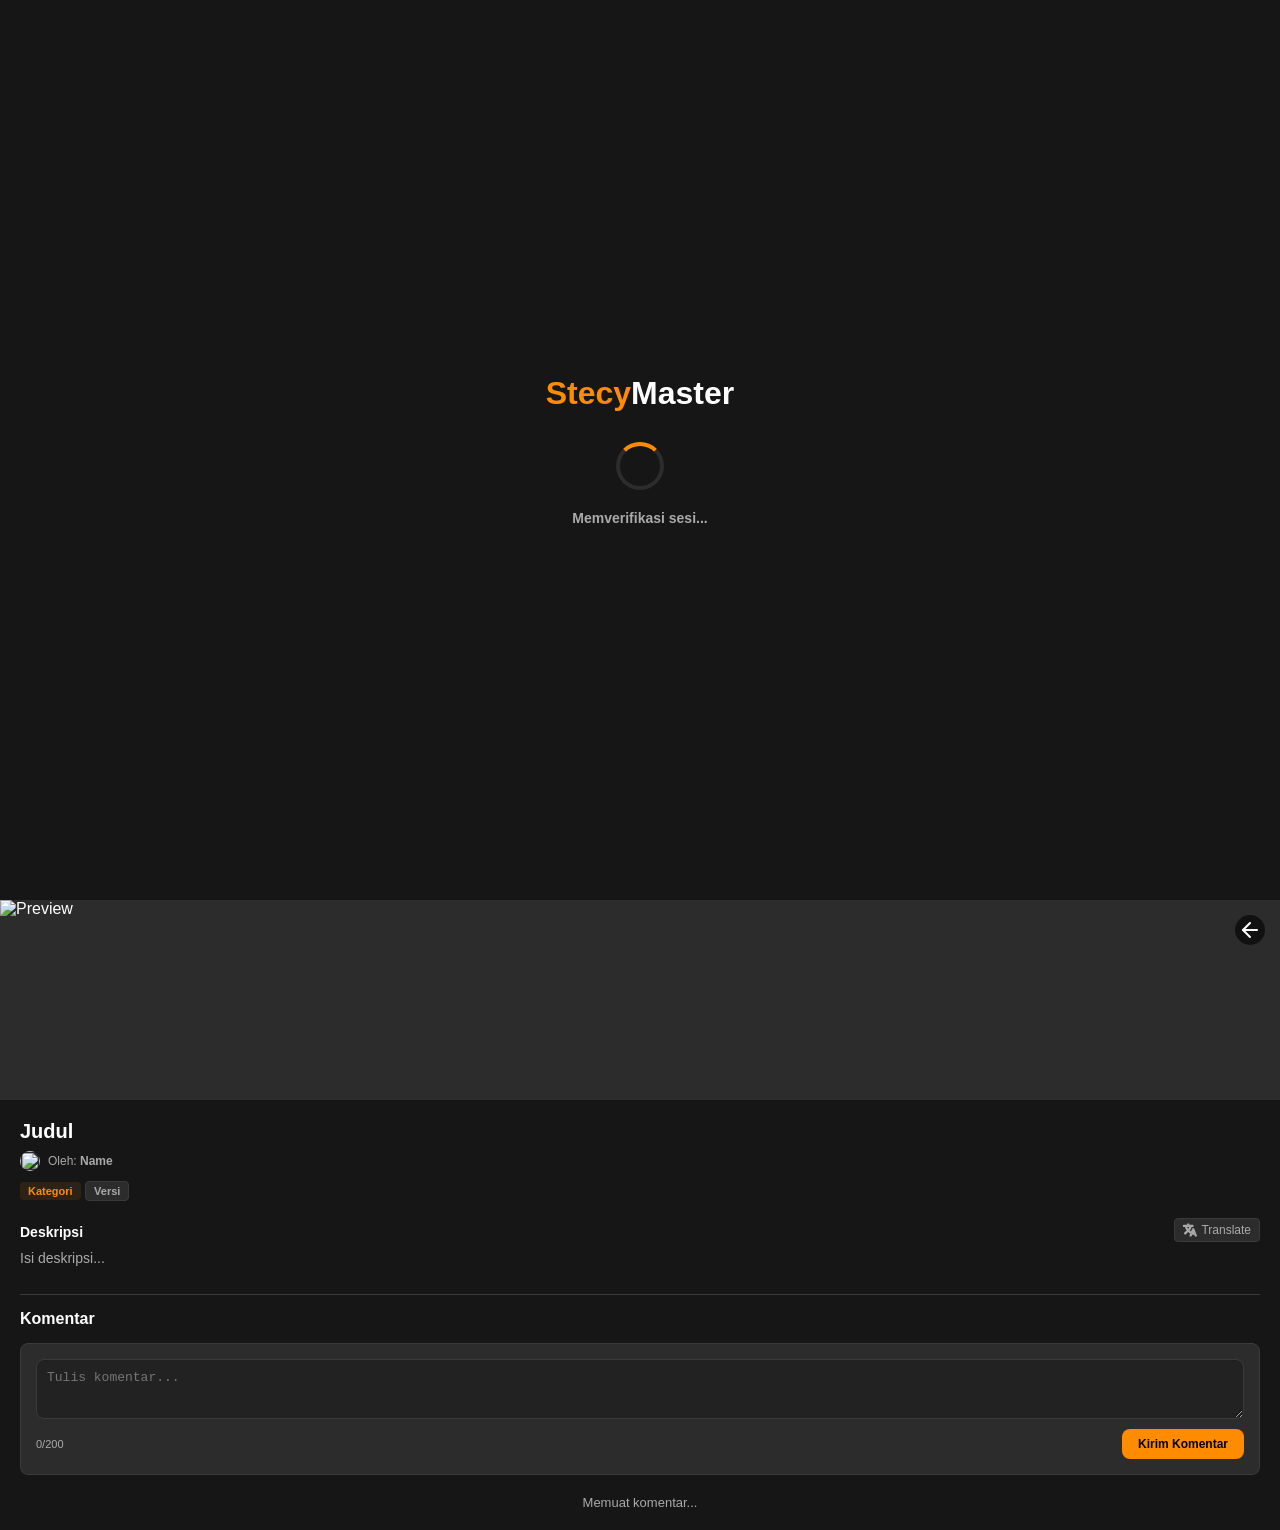
==== commit d49bced3: "Update" ====
--- a/index.html
+++ b/index.html
@@ -5,13 +5,71 @@
   <meta name="viewport" content="width=device-width, initial-scale=1.0, maximum-scale=1.0, user-scalable=no">
   <title>StecyMaster Forum</title>
   <link rel="stylesheet" href="style.css">
-  <style>
-    .form-label { display: block; margin-bottom: 5px; font-size: 13px; font-weight: bold; color: var(--text-muted); }
-    .file-upload-box { background: var(--bg-elevated); border: 1px dashed var(--border-color); border-radius: 8px; padding: 12px; text-align: center; margin-bottom: 15px; cursor: pointer; color: var(--primary); font-size: 13px; }
-    .file-upload-box input { display: none; }
-  </style>
 </head>
 <body>
+
+  <!-- LAYER DIALOG GLOBAL (Paling Atas) -->
+  <div id="dialogLayer">
+    <div class="dialog-overlay" onclick="window.closeTopDialog()"></div>
+    
+    <!-- Dialog Alert/Informasi -->
+    <div id="dialog-alert" class="dialog-box">
+      <h3 id="dialog-alert-title" class="text-primary font-bold" style="margin-bottom: 10px;" data-i18n="info">Informasi</h3>
+      <p id="dialog-alert-msg" style="color:var(--text-main); font-size:14px; margin-bottom:20px; line-height:1.4;"></p>
+      <div class="flex" style="justify-content:center;">
+        <button class="btn btn-primary" onclick="window.closeDialog('dialog-alert')" style="width:120px;" data-i18n="ok">Oke</button>
+      </div>
+    </div>
+
+    <!-- Dialog Confirm -->
+    <div id="dialog-confirm" class="dialog-box">
+      <h3 id="dialog-confirm-title" class="text-primary font-bold" style="margin-bottom: 10px;" data-i18n="confirm_title">Konfirmasi</h3>
+      <p id="dialog-confirm-msg" style="color:var(--text-main); font-size:14px; margin-bottom:20px; line-height:1.4;"></p>
+      <div class="flex" style="gap:10px;">
+        <button class="btn btn-secondary" style="flex:1;" onclick="window.closeDialog('dialog-confirm')" data-i18n="cancel">Batal</button>
+        <button class="btn btn-danger" style="flex:1;" id="btn-dialog-confirm" data-i18n="ok">Yakin</button>
+      </div>
+    </div>
+
+    <!-- Dialog Profil Publik -->
+    <div id="dialog-user-profile" class="dialog-box" style="padding:0; overflow:hidden;">
+        <div style="background:var(--bg-surface); padding:20px; text-align:center; position:relative;">
+            <button onclick="window.closeDialog('dialog-user-profile')" style="position:absolute; top:10px; right:10px; color:var(--text-muted);"><svg class="icon" viewBox="0 0 24 24"><line x1="18" y1="6" x2="6" y2="18"/><line x1="6" y1="6" x2="18" y2="18"/></svg></button>
+            <div class="avatar-container" style="width:80px; height:80px; margin:0 auto 10px;">
+                <img id="pub-profile-img" src="" alt="Avatar">
+            </div>
+            <h2 id="pub-profile-name" class="font-bold text-main" style="margin-bottom:5px;">User</h2>
+            <div id="pub-profile-role" style="margin-bottom:10px;"></div>
+            <p id="pub-profile-bio" style="font-size:13px; color:var(--text-muted); margin-bottom:15px; padding:0 10px;"></p>
+            <div class="flex justify-between" style="border-top:1px solid var(--border-color); padding-top:15px;">
+                <div style="flex:1;">
+                    <div style="font-size:18px; font-weight:bold; color:var(--primary);" id="pub-profile-items">0</div>
+                    <div style="font-size:11px; color:var(--text-muted);" data-i18n="items_published">Item Publik</div>
+                </div>
+                <div style="flex:1;">
+                    <div style="font-size:18px; font-weight:bold; color:var(--primary);" id="pub-profile-joined">-</div>
+                    <div style="font-size:11px; color:var(--text-muted);" data-i18n="joined">Bergabung</div>
+                </div>
+            </div>
+        </div>
+        <div id="pub-profile-edit-section" class="hidden" style="padding:15px; border-top:1px solid var(--border-color); background:var(--bg-elevated);">
+             <label class="form-label" style="text-align:left; font-size:11px;" data-i18n="edit_bio">Edit Bio (Maks 80 kar):</label>
+             <input type="text" id="input-pub-bio" class="input-field text-selectable" maxlength="80" style="padding:8px; margin-bottom:10px; font-size:12px;">
+             <button class="btn btn-primary" style="padding:8px; font-size:12px;" onclick="window.saveBio()" data-i18n="save_bio">Simpan Bio</button>
+        </div>
+    </div>
+    
+    <!-- Modal Penolakan Admin -->
+    <div id="dialog-reject-admin" class="dialog-box">
+      <h3 class="text-danger font-bold" style="margin-bottom: 10px; text-align: center;">Tolak Item</h3>
+      <p style="font-size:12px; color:var(--text-muted); margin-bottom:15px; text-align: center;">Berikan alasan penolakan untuk dikirim ke notifikasi user.</p>
+      <textarea id="reject-reason" class="input-field text-selectable" rows="3" placeholder="Contoh: Link mati atau IP server tidak valid..."></textarea>
+      <div class="flex" style="gap:10px;">
+        <button class="btn btn-secondary" style="flex:1;" onclick="window.closeDialog('dialog-reject-admin')" data-i18n="cancel">Batal</button>
+        <button class="btn btn-danger" style="flex:1;" onclick="window.submitReject()">Tolak Item</button>
+      </div>
+    </div>
+  </div>
 
   <!-- SPLASH SCREEN -->
   <div id="screen-splash" class="app-container screen splash-container">
@@ -19,96 +77,144 @@
       <span class="text-primary">Stecy</span><span style="color: white;">Master</span>
     </div>
     <div class="loader"></div>
-    <p style="color: var(--text-muted); margin-top: 20px; font-size: 14px; font-weight: bold;">Memverifikasi sesi...</p>
-  </div>
-
-  <!-- CUSTOM BOTTOM SHEET (Untuk Pilihan Kategori & Versi Server) -->
+    <p style="color: var(--text-muted); margin-top: 20px; font-size: 14px; font-weight: bold;" data-i18n="verifying_session">Memverifikasi sesi...</p>
+  </div>
+
+  <!-- LAYAR ERROR MUAT AKUN -->
+  <div id="screen-error" class="app-container screen hidden" style="justify-content: center; padding: 20px; text-align: center;">
+      <div style="background: var(--bg-surface); padding: 30px; border-radius: 12px; border: 1px solid var(--border-color);">
+          <h2 class="text-danger font-bold" style="margin-bottom: 10px;">Terjadi Kesalahan</h2>
+          <p id="screen-error-msg" style="color:var(--text-muted); font-size:14px; margin-bottom:20px;">Gagal memuat akun, coba lagi.</p>
+          <button class="btn btn-primary" onclick="window.location.reload()">Coba Lagi</button>
+          <button class="btn btn-secondary" style="margin-top: 10px;" onclick="window.customLogout()">Keluar</button>
+      </div>
+  </div>
+
+  <!-- CUSTOM BOTTOM SHEET (Kategori & Versi) -->
   <div id="bottom-sheet-overlay" class="bottom-sheet-overlay" onclick="window.closeBottomSheet()">
     <div id="bottom-sheet" class="bottom-sheet" onclick="event.stopPropagation()">
       <div style="width:40px; height:5px; background:var(--border-color); border-radius:3px; margin:0 auto 20px;"></div>
       <h3 id="sheet-title" class="font-bold text-main" style="margin-bottom:15px; font-size:18px;">Pilih Opsi</h3>
-      <div id="sheet-options" style="display:flex; flex-direction:column;">
-        <!-- Pilihan Diinjeksi via JS -->
-      </div>
-    </div>
-  </div>
-
-  <!-- CUSTOM MODAL UMUM -->
-  <div id="custom-modal" class="modal-overlay">
-    <div class="modal-box">
-      <h3 id="modal-title" class="text-primary font-bold" style="margin-bottom: 10px;">Pesan</h3>
-      <p id="modal-msg" style="color:var(--text-main); font-size:14px; margin-bottom:20px; line-height: 1.4;"></p>
-      <div id="modal-actions" class="flex" style="gap:10px;"></div>
-    </div>
-  </div>
-
-  <!-- MODAL PENOLAKAN ADMIN -->
-  <div id="reject-modal" class="modal-overlay">
-    <div class="modal-box">
-      <h3 class="text-danger font-bold" style="margin-bottom: 10px;">Tolak Item</h3>
-      <p style="font-size:12px; color:var(--text-muted); margin-bottom:15px;">Berikan alasan penolakan untuk dikirim ke notifikasi user.</p>
-      <textarea id="reject-reason" class="input-field text-selectable" rows="3" placeholder="Contoh: Link mati atau IP server tidak valid..."></textarea>
-      <div class="flex" style="gap:10px;">
-        <button class="btn btn-secondary" style="flex:1;" onclick="document.getElementById('reject-modal').classList.remove('active')">Batal</button>
-        <button class="btn btn-danger" style="flex:1;" onclick="window.submitReject()">Tolak Item</button>
-      </div>
-    </div>
+      <div id="sheet-options" style="display:flex; flex-direction:column;"></div>
+    </div>
+  </div>
+
+  <!-- MODAL DETAIL ITEM (Dikonversi menjadi Layar Penuh/Container Custom) -->
+  <div id="screen-detail-container">
+        <div class="detail-header-img-wrapper img-click-wrapper">
+             <button class="detail-close-btn" onclick="document.getElementById('screen-detail-container').classList.remove('active')">
+                 <svg class="icon" viewBox="0 0 24 24"><line x1="19" y1="12" x2="5" y2="12"/><polyline points="12 19 5 12 12 5"/></svg>
+             </button>
+             <img id="detail-img" src="" class="detail-header-img" alt="Preview">
+        </div>
+        <div class="detail-content-area">
+            <h2 id="detail-title" class="font-bold text-main text-selectable" style="font-size: 20px; margin-bottom: 8px;">Judul</h2>
+            <div style="font-size:12px; margin-bottom:10px; color:var(--text-muted); display:flex; align-items:center; gap:8px;">
+                 <img id="detail-uploader-avatar" src="" style="width:20px; height:20px; border-radius:50%; object-fit:cover; background:var(--bg-elevated); cursor:pointer;">
+                 <span>Oleh: <span id="detail-uploader-name" class="text-main font-bold" style="cursor:pointer;">Name</span></span>
+                 <span id="detail-uploader-badge"></span>
+            </div>
+            <div style="margin-bottom: 15px;">
+                 <span id="detail-category" class="card-meta">Kategori</span>
+                 <span id="detail-version" class="card-meta" style="background:var(--bg-elevated); color:var(--text-muted); border:1px solid var(--border-color);">Versi</span>
+            </div>
+            <div id="detail-server-status-container" class="hidden" style="margin-bottom:15px;"></div>
+            
+            <h4 class="font-bold text-main" style="margin-bottom: 8px; font-size:14px;" data-i18n="description">Deskripsi</h4>
+            <div style="position: relative;">
+                <p id="detail-desc" class="text-selectable" style="font-size: 14px; color: var(--text-muted); line-height: 1.5; margin-bottom: 20px; white-space: pre-wrap; word-break: break-word;">Isi deskripsi...</p>
+                <button id="btn-translate-desc" class="comment-action-btn" style="position: absolute; top: -30px; right: 0; background:var(--bg-elevated); padding:4px 8px; border-radius:4px; border:1px solid var(--border-color);" onclick="window.translateDesc()">
+                    <svg class="icon" style="width:14px; height:14px;" viewBox="0 0 24 24"><path d="M12.87 15.07l-2.54-2.51.03-.03c1.74-1.94 2.98-4.17 3.71-6.53H17V4h-7V2H8v2H1v2h11.17C11.5 7.92 10.44 9.75 9 11.35 8.07 10.32 7.3 9.19 6.69 8h-2c.73 1.63 1.73 3.17 2.98 4.56l-5.09 5.02L4 19l5-5 3.11 3.11.76-2.04zM18.5 10h-2L12 22h2l1.12-3h4.75L21 22h2l-4.5-12zm-2.62 7l1.62-4.33L19.12 17h-3.24z"/></svg> <span id="text-translate-desc" data-i18n="translate">Translate</span>
+                </button>
+            </div>
+            <div id="detail-action-container" style="margin-bottom: 25px;"></div>
+
+            <!-- KOMENTAR -->
+            <div class="comments-section">
+                <h3 class="font-bold text-main" style="font-size: 16px; margin-bottom: 15px;" data-i18n="comments">Komentar</h3>
+                <div id="comment-form-container">
+                    <div class="comment-input-area">
+                        <textarea id="new-comment-text" class="comment-textarea text-selectable" data-i18n-placeholder="write_comment_placeholder" placeholder="Tulis komentar..." maxlength="200" oninput="window.updateCommentCounter('new-comment-text', 'new-comment-counter')"></textarea>
+                        <div class="flex justify-between items-center">
+                            <span id="new-comment-counter" class="char-counter">0/200</span>
+                            <button class="btn btn-primary" style="width: auto; padding: 8px 16px; font-size: 12px;" onclick="window.postComment()" data-i18n="post_comment">Kirim Komentar</button>
+                        </div>
+                    </div>
+                </div>
+                <div id="comment-login-prompt" class="hidden" style="text-align:center; padding:15px; background:var(--bg-elevated); border-radius:8px; margin-bottom:20px; border:1px solid var(--border-color);">
+                    <p style="font-size:13px; color:var(--text-muted); margin-bottom:10px;" data-i18n="login_to_comment">Silakan masuk untuk memberikan komentar.</p>
+                    <button class="btn btn-primary" style="width:auto; display:inline-block; padding:8px 20px; font-size:12px;" onclick="window.closeDetailAndLogin()" data-i18n="login_btn">Masuk / Daftar</button>
+                </div>
+                <div id="comments-list">
+                    <p style="text-align:center; color:var(--text-muted); font-size:13px;" data-i18n="loading_comments">Memuat komentar...</p>
+                </div>
+            </div>
+        </div>
   </div>
 
   <!-- DRAWER KIRI (MENU UTAMA) -->
   <div id="drawer-overlay" class="drawer-overlay" onclick="window.closeAllDrawers()"></div>
   <div id="side-drawer" class="side-drawer drawer-left">
     <div style="text-align:center; padding-bottom:15px; border-bottom:1px solid var(--border-color); margin-bottom:10px;">
-      <img id="sidebar-profile-img" src="https://via.placeholder.com/60" style="width:60px; height:60px; border-radius:50%; border:2px solid var(--primary); object-fit:cover;">
-      <h3 id="sidebar-name" style="margin-top:10px; font-size:16px;">Username</h3>
+      <div class="avatar-container img-click-wrapper" style="width:60px; height:60px; border:2px solid var(--primary); margin:0 auto;" id="sidebar-avatar-wrap">
+          <img id="sidebar-profile-img" src="https://via.placeholder.com/60" alt="Avatar">
+      </div>
+      <h3 id="sidebar-name" style="margin-top:10px; font-size:16px; cursor:pointer;" id="sidebar-name-wrap">Username</h3>
       <div id="sidebar-role"></div>
     </div>
     <ul class="drawer-menu">
-      <li onclick="window.showModalAlert('Fitur ganti bahasa akan segera hadir!')">
+      <li onclick="window.switchLanguage()">
         <svg class="icon icon-sm" viewBox="0 0 24 24"><path d="M12.87 15.07l-2.54-2.51.03-.03c1.74-1.94 2.98-4.17 3.71-6.53H17V4h-7V2H8v2H1v2h11.17C11.5 7.92 10.44 9.75 9 11.35 8.07 10.32 7.3 9.19 6.69 8h-2c.73 1.63 1.73 3.17 2.98 4.56l-5.09 5.02L4 19l5-5 3.11 3.11.76-2.04zM18.5 10h-2L12 22h2l1.12-3h4.75L21 22h2l-4.5-12zm-2.62 7l1.62-4.33L19.12 17h-3.24z" fill="currentColor" stroke="none"/></svg>
-        Translate (ID/EN)
+        <span data-i18n="translate_ui">Translate UI (ID/EN)</span>
+      </li>
+      <li onclick="window.toggleAutoTranslate()" id="menu-auto-translate">
+        <svg class="icon icon-sm" viewBox="0 0 24 24"><path d="M2 12C2 6.48 6.48 2 12 2s10 4.48 10 10-4.48 10-10 10S2 17.52 2 12zm10 6c3.31 0 6-2.69 6-6s-2.69-6-6-6-6 2.69-6 6 2.69 6 6 6z"/></svg>
+        <span data-i18n="auto_translate">Auto-Translate: </span> <span id="auto-translate-status" class="text-danger" style="margin-left:4px;">OFF</span>
       </li>
       <li onclick="window.open('https://wa.me/6283151363087', '_blank')">
         <svg class="icon icon-sm" viewBox="0 0 24 24"><path d="M12 2C6.48 2 2 6.48 2 12c0 1.54.36 2.98.97 4.29L2 22l5.71-.97C9.02 21.64 10.46 22 12 22c5.52 0 10-4.48 10-10S17.52 2 12 2zM12 16h-1v-4h1v4zm0-6h-1V8h1v2z" fill="currentColor" stroke="none"/></svg>
-        Layanan / Bantuan
+        <span data-i18n="support">Layanan / Bantuan</span>
       </li>
     </ul>
-    <div style="margin-top:auto;">
-      <button class="btn btn-secondary" onclick="window.customLogout()" style="width:100%; border-color:var(--danger); color:var(--danger);">Keluar Akun</button>
+    <div style="margin-top:auto;" id="sidebar-auth-section">
+      <button class="btn btn-secondary" onclick="window.customLogout()" style="width:100%; border-color:var(--danger); color:var(--danger);" data-i18n="logout">Keluar Akun</button>
     </div>
   </div>
 
   <!-- DRAWER KANAN (NOTIFIKASI) -->
   <div id="notif-drawer" class="side-drawer drawer-right">
     <div class="flex items-center justify-between" style="padding-bottom:15px; border-bottom:1px solid var(--border-color); margin-bottom:15px;">
-      <h3 class="font-bold text-main">Notifikasi</h3>
+      <h3 class="font-bold text-main" data-i18n="notifications">Notifikasi</h3>
       <button onclick="window.closeAllDrawers()" style="color:var(--text-muted); padding:5px;"><svg class="icon" viewBox="0 0 24 24"><line x1="18" y1="6" x2="6" y2="18"/><line x1="6" y1="6" x2="18" y2="18"/></svg></button>
     </div>
     <div id="notif-container" style="flex:1;">
-      <p style="text-align:center; color:var(--text-muted); font-size:13px; margin-top:20px;">Belum ada notifikasi.</p>
+      <p style="text-align:center; color:var(--text-muted); font-size:13px; margin-top:20px;" data-i18n="no_notifications">Belum ada notifikasi.</p>
     </div>
   </div>
 
   <!-- LAYAR LOGIN / SIGN UP -->
   <div id="screen-login" class="app-container screen hidden">
-    <div style="margin: auto; padding: 30px; background: var(--bg-surface); border-radius: 12px; width: 90%; max-width: 400px; text-align: center; margin-top: 10vh; border: 1px solid var(--border-color);">
-      <h2 class="text-primary font-bold" id="auth-title-text" style="font-size: 24px; margin-bottom: 5px;">Masuk ke Akun</h2>
+    <button class="header-btn" style="position:absolute; top:20px; left:20px; padding:10px; background:var(--bg-surface); border-radius:50%; border:1px solid var(--border-color);" onclick="window.switchScreen('screen-home')">
+        <svg class="icon" viewBox="0 0 24 24"><line x1="19" y1="12" x2="5" y2="12"/><polyline points="12 19 5 12 12 5"/></svg>
+    </button>
+    <div style="margin: auto; padding: 30px; background: var(--bg-surface); border-radius: 12px; width: 90%; max-width: 400px; text-align: center; margin-top: 15vh; border: 1px solid var(--border-color);">
+      <h2 class="text-primary font-bold" id="auth-title-text" style="font-size: 24px; margin-bottom: 5px;" data-i18n="login_title">Masuk ke Akun</h2>
       <p style="color:var(--text-muted); font-size:14px; margin-bottom: 25px;">
-        <span id="auth-subtitle-text">Belum punya akun?</span>
-        <span onclick="window.toggleAuthMode()" id="auth-switch-text" style="color:var(--primary); cursor:pointer; font-weight:bold; margin-left: 5px;">Daftar di sini</span>
+        <span id="auth-subtitle-text" data-i18n="login_subtitle">Belum punya akun?</span>
+        <span onclick="window.toggleAuthMode()" id="auth-switch-text" style="color:var(--primary); cursor:pointer; font-weight:bold; margin-left: 5px;" data-i18n="login_switch">Daftar di sini</span>
       </p>
-      <input type="email" id="auth-email" placeholder="Alamat Email" class="input-field text-selectable">
-      <input type="password" id="auth-password" placeholder="Password (Minimal 6 karakter)" class="input-field text-selectable">
-      <button id="auth-submit-btn" class="btn btn-primary" onclick="window.processEmailAuth()">Masuk</button>
+      <input type="email" id="auth-email" data-i18n-placeholder="email_placeholder" placeholder="Alamat Email" class="input-field text-selectable">
+      <input type="password" id="auth-password" data-i18n-placeholder="password_placeholder" placeholder="Password (Min 6)" class="input-field text-selectable">
+      <button id="auth-submit-btn" class="btn btn-primary" onclick="window.processEmailAuth()" data-i18n="login_btn">Masuk</button>
       <p id="login-error" class="text-danger" style="margin-top: 10px; font-size: 13px;"></p>
       <div class="flex items-center" style="margin: 20px 0; gap: 10px;">
         <hr style="flex:1; border-color:var(--border-color);">
-        <span style="color:var(--text-muted); font-size:12px;">atau via</span>
+        <span style="color:var(--text-muted); font-size:12px;" data-i18n="or_via">atau via</span>
         <hr style="flex:1; border-color:var(--border-color);">
       </div>
       <button class="btn btn-secondary" onclick="window.loginGoogle()">
         <svg style="width:18px; height:18px;" viewBox="0 0 24 24"><path fill="#4285F4" d="M22.56 12.25c0-.78-.07-1.53-.2-2.25H12v4.26h5.92c-.26 1.37-1.04 2.53-2.21 3.31v2.77h3.57c2.08-1.92 3.28-4.74 3.28-8.09z"/><path fill="#34A853" d="M12 23c2.97 0 5.46-.98 7.28-2.66l-3.57-2.77c-.98.66-2.23 1.06-3.71 1.06-2.86 0-5.29-1.93-6.16-4.53H2.18v2.84C3.99 20.53 7.7 23 12 23z"/><path fill="#FBBC05" d="M5.84 14.09c-.22-.66-.35-1.36-.35-2.09s.13-1.43.35-2.09V7.07H2.18C1.43 8.55 1 10.22 1 12s.43 3.45 1.18 4.93l2.85-2.22.81-.62z"/><path fill="#EA4335" d="M12 5.38c1.62 0 3.06.56 4.21 1.64l3.15-3.15C17.45 2.09 14.97 1 12 1 7.7 1 3.99 3.47 2.18 7.07l3.66 2.84c.87-2.6 3.3-4.53 6.16-4.53z"/></svg>
-        Masuk dengan Google
+        <span data-i18n="login_google" style="margin-left:8px;">Masuk dengan Google</span>
       </button>
     </div>
   </div>
@@ -116,51 +222,49 @@
   <!-- LAYAR BUAT USERNAME -->
   <div id="screen-username" class="app-container screen hidden" style="justify-content: center; padding: 20px;">
     <div style="background: var(--bg-surface); padding: 30px; border-radius: 12px; text-align: center; border: 1px solid var(--border-color);">
-      <h2 class="text-primary font-bold" style="margin-bottom: 10px;">Buat Username</h2>
-      <p style="color:var(--text-muted); font-size:14px; margin-bottom:20px;">Hanya huruf, angka, dan underscore (3-16 karakter).</p>
+      <h2 class="text-primary font-bold" style="margin-bottom: 10px;" data-i18n="create_username_title">Buat Username</h2>
+      <p style="color:var(--text-muted); font-size:14px; margin-bottom:20px;" data-i18n="create_username_desc">Hanya huruf, angka, dan underscore (3-16 karakter).</p>
       <input type="text" id="input-username" placeholder="Cth: Steve_01" class="input-field text-selectable">
-      <button class="btn btn-primary" id="btn-save-username" onclick="window.saveUsername()">Simpan Username</button>
+      <button class="btn btn-primary" id="btn-save-username" onclick="window.saveUsername()" data-i18n="save_username">Simpan Username</button>
       <p id="username-error" class="text-danger" style="margin-top: 10px; font-size: 14px;"></p>
     </div>
   </div>
 
   <!-- LAYAR USER (HOME) -->
   <div id="screen-home" class="app-container screen hidden">
-    <!-- Header -->
     <header style="display: flex; align-items: center; justify-content: space-between; padding: 16px 20px; background-color: var(--bg-surface); border-bottom: 1px solid var(--border-color); position: sticky; top: 0; z-index: 50;">
       <div style="flex: 1; display: flex; justify-content: flex-start;">
         <button class="icon-btn" onclick="window.toggleDrawer('side-drawer')">
           <svg class="icon" viewBox="0 0 24 24"><path d="M3 12h18M3 6h18M3 18h18"/></svg>
         </button>
       </div>
-      <div class="logo font-bold" style="flex: 2; text-align: center;">
+      <div class="logo font-bold" style="flex: 2; text-align: center; cursor: pointer;" onclick="window.scrollTo(0,0)">
         <span class="text-primary">Stecy</span><span style="color: white;">Master</span>
       </div>
       <div style="flex: 1; display: flex; justify-content: flex-end; gap: 10px; align-items: center;">
-        <button class="icon-btn" onclick="window.toggleDrawer('notif-drawer')">
+        <button id="btn-notif-header" class="icon-btn hidden" onclick="window.toggleDrawer('notif-drawer')">
           <svg class="icon icon-sm" viewBox="0 0 24 24"><path d="M18 8A6 6 0 0 0 6 8c0 7-3 9-3 9h18s-3-2-3-9"></path><path d="M13.73 21a2 2 0 0 1-3.46 0"></path></svg>
           <span id="notif-badge" class="notif-badge-icon hidden">0</span>
         </button>
+        <button id="btn-login-header" class="btn btn-primary hidden" style="padding: 6px 12px; font-size:12px; width:auto;" onclick="window.switchScreen('screen-login')" data-i18n="login_btn">Masuk</button>
         <button id="btn-open-admin" class="hidden" onclick="window.switchScreen('screen-admin')" style="padding: 0;">
            <span style="background: var(--danger); color: white; font-size:10px; padding:6px 10px; border-radius:12px; font-weight:bold; display: flex; align-items: center; gap: 4px;">
-             <svg class="icon icon-sm" style="width:14px; height:14px;" viewBox="0 0 24 24"><path d="M12 22s8-4 8-10V5l-8-3-8 3v7c0 6 8 10 8 10z"/></svg> Admin
+             <svg class="icon icon-sm" style="width:14px; height:14px;" viewBox="0 0 24 24"><path d="M12 22s8-4 8-10V5l-8-3-8 3v7c0 6 8 10 8 10z"/></svg> <span data-i18n="admin_panel">Admin</span>
            </span>
         </button>
       </div>
     </header>
 
-    <!-- Search Bar -->
     <div class="search-container">
       <div class="search-box">
         <svg class="icon icon-sm" style="color:var(--text-muted);" viewBox="0 0 24 24"><circle cx="11" cy="11" r="8"></circle><line x1="21" y1="21" x2="16.65" y2="16.65"></line></svg>
-        <input type="text" id="search-input" class="text-selectable" placeholder="Cari item, mod, atau server..." oninput="window.handleSearch(this.value)">
-      </div>
-    </div>
-
-    <!-- Kategori Horizontal -->
+        <input type="text" id="search-input" class="text-selectable" data-i18n-placeholder="search_placeholder" placeholder="Cari item..." oninput="window.handleSearch(this.value)">
+      </div>
+    </div>
+
     <div class="category-container">
       <button class="chip active" onclick="window.setCategoryFilter('Semua', this)">
-        <svg viewBox="0 0 24 24"><rect x="3" y="3" width="7" height="7"/><rect x="14" y="3" width="7" height="7"/><rect x="14" y="14" width="7" height="7"/><rect x="3" y="14" width="7" height="7"/></svg> Semua
+        <svg viewBox="0 0 24 24"><rect x="3" y="3" width="7" height="7"/><rect x="14" y="3" width="7" height="7"/><rect x="14" y="14" width="7" height="7"/><rect x="3" y="14" width="7" height="7"/></svg> <span data-i18n="cat_all">Semua</span>
       </button>
       <button class="chip" onclick="window.setCategoryFilter('Mod', this)">
         <svg viewBox="0 0 24 24"><path d="M14.7 6.3a1 1 0 0 0 0 1.4l1.6 1.6a1 1 0 0 0 1.4 0l3.77-3.77a6 6 0 0 1-7.94 7.94l-6.91 6.91a2.12 2.12 0 0 1-3-3l6.91-6.91a6 6 0 0 1 7.94-7.94l-3.76 3.76z"/></svg> Mod
@@ -185,21 +289,19 @@
       </button>
     </div>
 
-    <!-- List Item Publik -->
     <div id="public-items-container" class="content-list">
-      <p style="text-align:center; color: var(--text-muted);">Memuat konten...</p>
-    </div>
-
-    <!-- Bottom Nav -->
+      <div class="loader" style="margin-top: 40px;"></div>
+    </div>
+
     <nav class="bottom-nav">
       <button class="nav-item active" onclick="window.switchScreen('screen-home')">
-        <svg class="icon" viewBox="0 0 24 24"><path d="M3 9l9-7 9 7v11a2 2 0 0 1-2 2H5a2 2 0 0 1-2-2z"/><polyline points="9 22 9 12 15 12 15 22"/></svg> <span>Beranda</span>
-      </button>
-      <button class="nav-item" onclick="window.switchScreen('screen-add')">
-        <svg class="icon" viewBox="0 0 24 24"><line x1="12" y1="5" x2="12" y2="19"/><line x1="5" y1="12" x2="19" y2="12"/></svg> <span>Upload</span>
-      </button>
-      <button class="nav-item" onclick="window.switchScreen('screen-profile')">
-        <svg class="icon" viewBox="0 0 24 24"><path d="M20 21v-2a4 4 0 0 0-4-4H8a4 4 0 0 0-4 4v2"/><circle cx="12" cy="7" r="4"/></svg> <span>Profil</span>
+        <svg class="icon" viewBox="0 0 24 24"><path d="M3 9l9-7 9 7v11a2 2 0 0 1-2 2H5a2 2 0 0 1-2-2z"/><polyline points="9 22 9 12 15 12 15 22"/></svg> <span data-i18n="nav_home">Beranda</span>
+      </button>
+      <button class="nav-item" onclick="window.requireLoginAndSwitch('screen-add')">
+        <svg class="icon" viewBox="0 0 24 24"><line x1="12" y1="5" x2="12" y2="19"/><line x1="5" y1="12" x2="19" y2="12"/></svg> <span data-i18n="nav_upload">Upload</span>
+      </button>
+      <button class="nav-item" onclick="window.requireLoginAndSwitch('screen-profile')">
+        <svg class="icon" viewBox="0 0 24 24"><path d="M20 21v-2a4 4 0 0 0-4-4H8a4 4 0 0 0-4 4v2"/><circle cx="12" cy="7" r="4"/></svg> <span data-i18n="nav_profile">Profil</span>
       </button>
     </nav>
   </div>
@@ -207,120 +309,116 @@
   <!-- LAYAR PROFIL -->
   <div id="screen-profile" class="app-container screen hidden">
     <header class="flex items-center" style="gap: 15px; padding: 16px 20px; background-color: var(--bg-surface); border-bottom: 1px solid var(--border-color);">
-      <div class="logo font-bold">Profil Saya</div>
+      <div class="logo font-bold" data-i18n="my_profile">Profil Saya</div>
     </header>
     <div class="profile-header">
-      <input type="file" id="profile-upload" accept="image/*" class="hidden" onchange="window.handleProfileUpload(event)">
-      <div class="avatar-container" onclick="document.getElementById('profile-upload').click()">
-        <img id="profile-img" src="https://via.placeholder.com/150" alt="Avatar">
-        <div class="avatar-overlay">UBAH FOTO</div>
+      <input type="file" id="profile-upload" accept="image/jpeg, image/png, image/webp" class="hidden" onchange="window.handleProfileUpload(event)">
+      <div class="avatar-container" style="border:none;">
+        <img id="profile-img" src="https://via.placeholder.com/150" alt="Avatar" class="profile-img" style="border: 2px solid var(--primary);">
+        <div class="camera-btn" onclick="document.getElementById('profile-upload').click()">
+            <svg class="icon icon-sm" viewBox="0 0 24 24"><path d="M23 19a2 2 0 0 1-2 2H3a2 2 0 0 1-2-2V8a2 2 0 0 1 2-2h4l2-3h6l2 3h4a2 2 0 0 1 2 2z"></path><circle cx="12" cy="13" r="4"></circle></svg>
+        </div>
+        <div id="profile-upload-loading" class="profile-loading-overlay hidden" style="border-radius:50%;">
+            <div class="loader-inline"></div>
+        </div>
       </div>
       <div class="flex items-center justify-center" style="margin-bottom: 5px;">
         <h2 id="profile-name" class="font-bold text-main">Player Name</h2>
         <div id="profile-role-badge"></div>
       </div>
-      <button class="btn btn-secondary" style="margin: 25px auto 0; width: 160px; border-color: var(--danger); color: var(--danger);" onclick="window.customLogout()">Keluar Akun</button>
+      <button class="btn btn-secondary" style="margin: 25px auto 0; width: 160px; border-color: var(--danger); color: var(--danger);" onclick="window.customLogout()" data-i18n="logout">Keluar Akun</button>
     </div>
     
     <nav class="bottom-nav">
       <button class="nav-item" onclick="window.switchScreen('screen-home')">
-        <svg class="icon" viewBox="0 0 24 24"><path d="M3 9l9-7 9 7v11a2 2 0 0 1-2 2H5a2 2 0 0 1-2-2z"/><polyline points="9 22 9 12 15 12 15 22"/></svg> <span>Beranda</span>
+        <svg class="icon" viewBox="0 0 24 24"><path d="M3 9l9-7 9 7v11a2 2 0 0 1-2 2H5a2 2 0 0 1-2-2z"/><polyline points="9 22 9 12 15 12 15 22"/></svg> <span data-i18n="nav_home">Beranda</span>
       </button>
       <button class="nav-item" onclick="window.switchScreen('screen-add')">
-        <svg class="icon" viewBox="0 0 24 24"><line x1="12" y1="5" x2="12" y2="19"/><line x1="5" y1="12" x2="19" y2="12"/></svg> <span>Upload</span>
+        <svg class="icon" viewBox="0 0 24 24"><line x1="12" y1="5" x2="12" y2="19"/><line x1="5" y1="12" x2="19" y2="12"/></svg> <span data-i18n="nav_upload">Upload</span>
       </button>
       <button class="nav-item active">
-        <svg class="icon" viewBox="0 0 24 24"><path d="M20 21v-2a4 4 0 0 0-4-4H8a4 4 0 0 0-4 4v2"/><circle cx="12" cy="7" r="4"/></svg> <span>Profil</span>
+        <svg class="icon" viewBox="0 0 24 24"><path d="M20 21v-2a4 4 0 0 0-4-4H8a4 4 0 0 0-4 4v2"/><circle cx="12" cy="7" r="4"/></svg> <span data-i18n="nav_profile">Profil</span>
       </button>
     </nav>
   </div>
 
-  <!-- LAYAR TAMBAH ITEM (Form Dinamis) -->
+  <!-- LAYAR TAMBAH ITEM -->
   <div id="screen-add" class="app-container screen hidden">
     <header class="flex items-center justify-between" style="padding: 16px 20px; background-color: var(--bg-surface); border-bottom: 1px solid var(--border-color);">
-      <button class="header-btn" style="padding:5px;" onclick="window.switchScreen('screen-home')">Batal</button>
-      <div class="logo font-bold">Kirim Baru</div>
+      <button class="header-btn" style="padding:5px;" onclick="window.switchScreen('screen-home')" data-i18n="cancel">Batal</button>
+      <div class="logo font-bold" data-i18n="submit_new_item">Kirim Baru</div>
       <div style="width:40px;"></div>
     </header>
     
     <div style="padding: 20px; padding-bottom:100px;">
-      
-      <!-- Pemilihan Kategori Menggunakan Bottom Sheet -->
-      <label class="form-label">Kategori*</label>
+      <label class="form-label" data-i18n="category_label">Kategori*</label>
       <div class="input-field flex items-center justify-between" onclick="window.openCategorySheet()" style="cursor:pointer; margin-bottom:20px;">
         <span id="selected-category-text" style="font-weight:bold; color:var(--primary);">Mod</span>
         <svg class="icon icon-sm" viewBox="0 0 24 24"><polyline points="6 9 12 15 18 9"/></svg>
       </div>
 
-      <!-- FORM STANDAR (Selain Server) -->
       <div id="form-standard-container">
-        <label class="form-label">Judul Item*</label>
-        <input type="text" id="add-title" placeholder="Contoh: Mod Senjata 3D" class="input-field text-selectable">
-        <label class="form-label">Versi MCPE*</label>
-        <input type="text" id="add-version" placeholder="Contoh: 0.15.10" class="input-field text-selectable">
-      </div>
-
-      <!-- FORM KHUSUS SERVER -->
+        <label class="form-label" data-i18n="title_label">Judul Item*</label>
+        <input type="text" id="add-title" class="input-field text-selectable">
+        <label class="form-label" data-i18n="version_label">Versi MCPE*</label>
+        <input type="text" id="add-version" class="input-field text-selectable">
+      </div>
+
       <div id="form-server-container" class="hidden">
-        <label class="form-label">Nama Server*</label>
-        <input type="text" id="add-server-name" placeholder="Contoh: Stecy SMP" class="input-field text-selectable">
-        
+        <label class="form-label" data-i18n="server_name_label">Nama Server*</label>
+        <input type="text" id="add-server-name" class="input-field text-selectable">
         <div class="flex" style="gap:10px;">
           <div style="flex:2;">
-            <label class="form-label">IP Server*</label>
-            <input type="text" id="add-server-ip" placeholder="play.contoh.com" class="input-field text-selectable">
+            <label class="form-label" data-i18n="server_ip_label">IP Server*</label>
+            <input type="text" id="add-server-ip" class="input-field text-selectable">
           </div>
           <div style="flex:1;">
-            <label class="form-label">Port*</label>
-            <input type="number" id="add-server-port" placeholder="19132" class="input-field text-selectable" value="19132">
+            <label class="form-label" data-i18n="server_port_label">Port*</label>
+            <input type="number" id="add-server-port" class="input-field text-selectable" value="19132">
           </div>
         </div>
-
-        <label class="form-label">Versi yang Didukung*</label>
+        <label class="form-label" data-i18n="supported_version_label">Versi yang Didukung*</label>
         <div class="input-field flex items-center justify-between" onclick="window.openVersionSheet()" style="cursor:pointer; margin-bottom:15px;">
           <span id="selected-version-text">0.15.10</span>
           <svg class="icon icon-sm" viewBox="0 0 24 24"><polyline points="6 9 12 15 18 9"/></svg>
         </div>
       </div>
 
-      <!-- SHARED FIELDS -->
-      <label class="form-label">Deskripsi*</label>
-      <textarea id="add-desc" placeholder="Tuliskan kegunaan item atau server ini..." rows="3" class="input-field text-selectable"></textarea>
+      <label class="form-label" data-i18n="desc_label">Deskripsi*</label>
+      <textarea id="add-desc" rows="3" class="input-field text-selectable"></textarea>
       
-      <!-- Upload Gambar (Dibutuhkan semua kategori termasuk server untuk thumbnail banner) -->
-      <label class="form-label">Gambar Preview* (Max 5MB)</label>
+      <label class="form-label"><span data-i18n="img_preview_label">Gambar Preview*</span> (Max 5MB)</label>
       <div class="flex" style="gap:10px;">
-        <input type="url" id="add-img" placeholder="URL Gambar" class="input-field text-selectable" style="margin-bottom:0;">
+        <input type="url" id="add-img" class="input-field text-selectable" style="margin-bottom:0;">
         <label class="file-upload-box" style="margin-bottom:0; width:120px; flex:none;">
-          Pilih File <input type="file" id="file-img" accept="image/*" onchange="window.handleLocalImage(event)">
+          <span data-i18n="choose_file">Pilih File</span> <input type="file" id="file-img" accept="image/*" onchange="window.handleLocalImage(event)">
         </label>
       </div>
       <p id="img-status" style="font-size:11px; color:var(--success); margin-bottom:15px; margin-top:5px;"></p>
 
-      <!-- Upload File Download (Hanya muncul jika BUKAN kategori Server) -->
       <div id="form-file-container">
-        <label class="form-label">File Download / Mod* (Max 5MB)</label>
+        <label class="form-label"><span data-i18n="file_download_label">File Download / Mod*</span> (Max 5MB)</label>
         <div class="flex" style="gap:10px;">
-          <input type="url" id="add-file" placeholder="URL File Download" class="input-field text-selectable" style="margin-bottom:0;">
+          <input type="url" id="add-file" class="input-field text-selectable" style="margin-bottom:0;">
           <label class="file-upload-box" style="margin-bottom:0; width:120px; flex:none;">
-            Pilih File <input type="file" id="file-doc" onchange="window.handleLocalFile(event)">
+            <span data-i18n="choose_file">Pilih File</span> <input type="file" id="file-doc" onchange="window.handleLocalFile(event)">
           </label>
         </div>
         <p id="file-status" style="font-size:11px; color:var(--success); margin-bottom:25px; margin-top:5px;"></p>
       </div>
 
-      <button id="btn-submit-item" class="btn btn-primary" onclick="window.submitItem()">Upload Sekarang</button>
+      <button id="btn-submit-item" class="btn btn-primary" onclick="window.submitItem()" data-i18n="upload_now">Upload Sekarang</button>
     </div>
     
     <nav class="bottom-nav">
       <button class="nav-item" onclick="window.switchScreen('screen-home')">
-        <svg class="icon" viewBox="0 0 24 24"><path d="M3 9l9-7 9 7v11a2 2 0 0 1-2 2H5a2 2 0 0 1-2-2z"/><polyline points="9 22 9 12 15 12 15 22"/></svg> <span>Beranda</span>
+        <svg class="icon" viewBox="0 0 24 24"><path d="M3 9l9-7 9 7v11a2 2 0 0 1-2 2H5a2 2 0 0 1-2-2z"/><polyline points="9 22 9 12 15 12 15 22"/></svg> <span data-i18n="nav_home">Beranda</span>
       </button>
       <button class="nav-item active">
-        <svg class="icon" viewBox="0 0 24 24"><line x1="12" y1="5" x2="12" y2="19"/><line x1="5" y1="12" x2="19" y2="12"/></svg> <span>Upload</span>
+        <svg class="icon" viewBox="0 0 24 24"><line x1="12" y1="5" x2="12" y2="19"/><line x1="5" y1="12" x2="19" y2="12"/></svg> <span data-i18n="nav_upload">Upload</span>
       </button>
       <button class="nav-item" onclick="window.switchScreen('screen-profile')">
-        <svg class="icon" viewBox="0 0 24 24"><path d="M20 21v-2a4 4 0 0 0-4-4H8a4 4 0 0 0-4 4v2"/><circle cx="12" cy="7" r="4"/></svg> <span>Profil</span>
+        <svg class="icon" viewBox="0 0 24 24"><path d="M20 21v-2a4 4 0 0 0-4-4H8a4 4 0 0 0-4 4v2"/><circle cx="12" cy="7" r="4"/></svg> <span data-i18n="nav_profile">Profil</span>
       </button>
     </nav>
   </div>
@@ -331,18 +429,18 @@
       <button class="header-btn" style="padding:5px;" onclick="window.switchScreen('screen-home')">
         <svg class="icon" viewBox="0 0 24 24"><line x1="19" y1="12" x2="5" y2="12"/><polyline points="12 19 5 12 12 5"/></svg>
       </button>
-      <div class="logo font-bold">Panel Admin</div>
+      <div class="logo font-bold" data-i18n="admin_panel">Panel Admin</div>
       <div style="width:24px;"></div>
     </header>
-    
     <div style="background:var(--bg-surface); padding:15px; text-align:center; border-bottom:2px solid var(--primary); color:var(--primary); font-weight:bold;">
-      Antrean (<span id="pending-count">0</span>)
+      <span data-i18n="queue">Antrean</span> (<span id="pending-count">0</span>)
     </div>
     <div id="pending-items-container" class="content-list" style="padding-top: 20px;">
-      <p style="text-align:center; color: var(--text-muted);">Tidak ada antrean.</p>
+      <p style="text-align:center; color: var(--text-muted);" data-i18n="no_queue">Tidak ada antrean.</p>
     </div>
   </div>
 
   <script type="module" src="app.js"></script>
+
 </body>
 </html>
--- a/style.css
+++ b/style.css
@@ -1,8 +1,6 @@
 /* ================= VARIABEL WARNA & TEMA ================= */
 :root {
-  --bg-dark: #161616;
-  --bg-surface: #222222;
-  --bg-elevated: #2c2c2c;
+  --bg-dark: #161616; --bg-surface: #222222; --bg-elevated: #2c2c2c;
   --primary: #ff8c00; --primary-hover: #e07b00;
   --text-main: #ffffff; --text-muted: #aaaaaa;
   --border-color: #3a3a3a; --danger: #f44336; --success: #4caf50; --info: #2196f3;
@@ -11,20 +9,35 @@
 
 * { margin: 0; padding: 0; box-sizing: border-box; }
 
-body { background-color: var(--bg-dark); color: var(--text-main); font-family: var(--font-family); -webkit-font-smoothing: antialiased; overflow-x: hidden; }
+html, body { 
+  background-color: var(--bg-dark); color: var(--text-main); font-family: var(--font-family); 
+  -webkit-font-smoothing: antialiased; overflow-x: hidden; 
+  -webkit-tap-highlight-color: transparent; -webkit-touch-callout: none;
+}
+
+::selection { background: rgba(255, 152, 0, 0.25); }
+::-moz-selection { background: rgba(255, 152, 0, 0.25); }
+
 a { text-decoration: none; color: inherit; }
 ul { list-style: none; }
 button { cursor: pointer; border: none; background: none; font-family: inherit; outline: none; }
-input, textarea, select { font-family: inherit; outline: none; }
 
 /* ANTI-HIGHLIGHT & ANTI-SELEKSI */
-button, a, .chip, .card, .nav-item, .drawer-menu li, .avatar-container, img, svg, .header-btn, .icon-btn, header, .logo, .card-meta {
+button, a, .chip, .card, .nav-item, .drawer-menu li, .avatar-container, .header-btn, .icon-btn, header, .logo, .card-meta, .badge-role {
   -webkit-tap-highlight-color: transparent;
-  user-select: none; -webkit-user-select: none; -webkit-touch-callout: none;
+  user-select: none; -webkit-user-select: none; -webkit-touch-callout: none; outline: none;
 }
-input, textarea, .card-desc, p, h2, h3, h4, .text-selectable {
+button:focus-visible, a:focus-visible, .nav-item:focus-visible { outline: 2px solid var(--primary); outline-offset: 2px; }
+input, textarea, p, h2, h3, h4, .text-selectable, .comment-text, .card-desc {
   user-select: text; -webkit-user-select: text;
 }
+
+/* Proteksi Gambar Mencegah Drag/Simpan */
+img, .card-img, .profile-img, .detail-header-img {
+  -webkit-user-drag: none; -webkit-touch-callout: none; user-select: none; -webkit-user-select: none; pointer-events: none;
+}
+.img-click-wrapper { display: block; position: relative; cursor: pointer; }
+.img-click-wrapper img { pointer-events: none; }
 
 /* UTILITY */
 .flex { display: flex; } .items-center { align-items: center; } .justify-between { justify-content: space-between; }
@@ -34,19 +47,15 @@
 .icon { width: 24px; height: 24px; fill: none; stroke: currentColor; stroke-width: 2; stroke-linecap: round; stroke-linejoin: round; }
 .icon-sm { width: 18px; height: 18px; }
 
-/* Layout App */
 .app-container { max-width: 800px; margin: 0 auto; min-height: 100vh; display: flex; flex-direction: column; background-color: var(--bg-dark); position: relative; }
 
-/* Ikon Tombol Lingkaran */
 .icon-btn { color: var(--text-main); background: var(--bg-elevated); padding: 8px; border-radius: 50%; border: 1px solid var(--border-color); display: flex; align-items: center; justify-content: center; transition: 0.2s; position: relative; }
 .icon-btn:active { background: var(--border-color); }
 
-/* Search Box */
 .search-container { padding: 10px 20px; background-color: var(--bg-surface); border-bottom: 1px solid var(--border-color); }
 .search-box { display: flex; align-items: center; background: var(--bg-elevated); padding: 10px 15px; border-radius: 8px; border: 1px solid var(--border-color); }
-.search-box input { flex: 1; background: transparent; border: none; color: white; font-size: 14px; margin-left: 10px; }
+.search-box input { flex: 1; background: transparent; border: none; color: white; font-size: 14px; margin-left: 10px; outline: none; }
 
-/* Buttons & Inputs */
 .btn { padding: 12px; border-radius: 8px; font-weight: bold; display: flex; align-items: center; justify-content: center; gap: 8px; border: none; transition: opacity 0.2s; width: 100%;}
 .btn:active { opacity: 0.8; }
 .btn-primary { background-color: var(--primary); color: #000; }
@@ -54,32 +63,39 @@
 .btn-danger { background-color: var(--danger); color: white; }
 .btn-success { background-color: var(--success); color: white; }
 
-.input-field { width: 100%; background: var(--bg-elevated); border: 1px solid var(--border-color); color: white; padding: 14px; border-radius: 8px; margin-bottom: 15px; font-size: 14px; }
+.input-field { width: 100%; background: var(--bg-elevated); border: 1px solid var(--border-color); color: white; padding: 14px; border-radius: 8px; margin-bottom: 15px; font-size: 14px; outline: none; }
 .input-field:focus { border-color: var(--primary); }
 
-/* Role Badges */
 .badge-role { display: inline-flex; align-items: center; gap: 4px; padding: 2px 6px; border-radius: 4px; font-size: 10px; font-weight: bold; margin-left: 6px; vertical-align: middle; }
 .badge-dev { background: var(--primary); color: #000; }
-.badge-verified { background: var(--info); color: white; }
+.badge-verified { background: transparent; color: var(--text-muted); border: 1px solid var(--border-color); font-weight: normal; }
 
-/* Custom Modal Alert/Confirm */
+/* DIALOG GLOBAL (Z-INDEX TERTINGGI) */
+#dialogLayer { position: fixed; inset: 0; z-index: 2147483000; display: flex; justify-content: center; align-items: center; pointer-events: none; }
+#dialogLayer.active { pointer-events: auto; }
+.dialog-overlay { position: absolute; inset: 0; background: rgba(0,0,0,0.8); opacity: 0; transition: opacity 0.3s; }
+#dialogLayer.active .dialog-overlay { opacity: 1; }
+.dialog-box { position: relative; background: var(--bg-surface); border: 1px solid var(--border-color); padding: 20px; border-radius: 12px; width: 90%; max-width: 360px; text-align: center; transform: scale(0.9); opacity: 0; transition: all 0.3s; display: none; flex-direction: column; max-height: 90vh; }
+#dialogLayer.active .dialog-box.active { transform: scale(1); opacity: 1; display: flex; }
+
+/* Modals Biasa */
 .modal-overlay { position: fixed; top: 0; left: 0; width: 100%; height: 100%; background: rgba(0,0,0,0.8); z-index: 9999; display: flex; justify-content: center; align-items: center; opacity: 0; pointer-events: none; transition: opacity 0.3s; }
-.modal-overlay.active { opacity: 1; pointer-events: all; }
-.modal-box { background: var(--bg-surface); border: 1px solid var(--primary); padding: 20px; border-radius: 12px; width: 90%; max-width: 350px; text-align: center; transform: scale(0.9); transition: transform 0.3s; }
-.modal-overlay.active .modal-box { transform: scale(1); }
+.modal-overlay.active { opacity: 1; pointer-events: auto; }
+.modal-box-standard { background: var(--bg-surface); border: 1px solid var(--border-color); padding: 20px; border-radius: 12px; width: 90%; max-width: 350px; text-align: center; transform: scale(0.9); transition: transform 0.3s; }
+.modal-overlay.active .modal-box-standard { transform: scale(1); }
 
-/* Custom Bottom Sheet (Ganti Pop-up Select Bawaan) */
+/* Bottom Sheet */
 .bottom-sheet-overlay { position: fixed; top: 0; left: 0; width: 100%; height: 100%; background: rgba(0,0,0,0.7); z-index: 10000; opacity: 0; pointer-events: none; transition: opacity 0.3s ease; }
-.bottom-sheet-overlay.active { opacity: 1; pointer-events: all; }
+.bottom-sheet-overlay.active { opacity: 1; pointer-events: auto; }
 .bottom-sheet { position: absolute; bottom: -100%; left: 0; width: 100%; background: var(--bg-surface); border-radius: 20px 20px 0 0; padding: 20px; transition: bottom 0.3s cubic-bezier(0.1, 0.8, 0.2, 1); display: flex; flex-direction: column; max-height: 80vh; overflow-y: auto; }
 .bottom-sheet-overlay.active .bottom-sheet { bottom: 0; }
 .sheet-option { padding: 16px; border-radius: 8px; color: var(--text-main); font-size: 15px; cursor: pointer; display: flex; justify-content: space-between; align-items: center; transition: 0.2s; margin-bottom: 5px; }
 .sheet-option:active { background: var(--bg-elevated); }
 .sheet-option.selected { color: var(--primary); font-weight: bold; background: rgba(255, 140, 0, 0.1); }
 
-/* Side Drawer & Notification Drawer */
+/* Drawers */
 .drawer-overlay { position: fixed; top: 0; left: 0; width: 100%; height: 100%; background: rgba(0,0,0,0.7); z-index: 900; opacity: 0; pointer-events: none; transition: opacity 0.3s; }
-.drawer-overlay.active { opacity: 1; pointer-events: all; }
+.drawer-overlay.active { opacity: 1; pointer-events: auto; }
 .side-drawer { position: fixed; top: 0; width: 280px; max-width: 80%; height: 100vh; background: var(--bg-surface); border-right: 1px solid var(--border-color); z-index: 901; transition: 0.3s ease; padding: 20px; display: flex; flex-direction: column; overflow-y: auto;}
 .drawer-left { left: -300px; border-right: 1px solid var(--border-color); }
 .drawer-left.active { left: 0; }
@@ -87,49 +103,80 @@
 .drawer-right.active { right: 0; }
 .drawer-menu li { padding: 15px; border-bottom: 1px solid var(--border-color); display: flex; align-items: center; gap: 12px; cursor: pointer; color: var(--text-muted); font-weight: bold; }
 
-/* Profil */
+/* Profil & Edit Kamera */
 .profile-header { background-color: var(--bg-surface); padding: 30px 20px; border-bottom: 1px solid var(--border-color); display: flex; flex-direction: column; align-items: center; text-align: center; }
-.avatar-container { position: relative; width: 90px; height: 90px; margin: 0 auto 15px; cursor: pointer; border-radius: 50%; border: 2px solid var(--primary); overflow: hidden; background: var(--bg-elevated); }
-.avatar-container img { width: 100%; height: 100%; object-fit: cover; }
+.avatar-container { position: relative; width: 90px; height: 90px; margin: 0 auto 15px; border-radius: 50%; border: 2px solid var(--primary); background: var(--bg-elevated); }
+.avatar-container img { width: 100%; height: 100%; object-fit: cover; border-radius: 50%; }
+.camera-btn { position: absolute; bottom: -5px; right: -5px; background: var(--bg-elevated); border: 1px solid var(--border-color); color: var(--primary); width: 36px; height: 36px; border-radius: 50%; display: flex; justify-content: center; align-items: center; cursor: pointer; box-shadow: 0 2px 5px rgba(0,0,0,0.5); z-index: 5; }
 
-/* Kategori Chips */
 .category-container { padding: 16px 20px; display: flex; gap: 12px; overflow-x: auto; scrollbar-width: none; border-bottom: 1px solid var(--border-color); }
 .category-container::-webkit-scrollbar { display: none; }
-.chip { background: var(--bg-surface); border: 1px solid var(--border-color); padding: 8px 16px; border-radius: 20px; font-size: 13px; white-space: nowrap; color: var(--text-muted); display: flex; align-items: center; gap: 6px; transition: all 0.2s; }
-.chip svg { width: 16px; height: 16px; fill: currentColor; stroke: none; }
+.chip { background: var(--bg-surface); border: 1px solid var(--border-color); padding: 8px 16px; border-radius: 20px; font-size: 13px; white-space: nowrap; color: var(--text-muted); display: flex; align-items: center; gap: 6px; transition: all 0.2s; cursor: pointer;}
 .chip.active { background: rgba(255, 140, 0, 0.15); border-color: var(--primary); color: var(--primary); font-weight: bold; }
 
-/* Layout Cards */
+/* Cards */
 .content-list { padding: 20px 20px 90px; display: flex; flex-direction: column; gap: 16px; }
-.card-horizontal { background: var(--bg-surface); border-radius: 12px; display: flex; border: 1px solid var(--border-color); overflow: hidden; position: relative; align-items: stretch; }
-.card-horizontal .card-img { width: 140px; min-width: 140px; background: var(--bg-elevated); object-fit: cover; object-position: center; }
+.card-horizontal { background: var(--bg-surface); border-radius: 12px; display: flex; border: 1px solid var(--border-color); overflow: hidden; position: relative; align-items: stretch; cursor: pointer;}
+.card-horizontal .card-img-wrapper { width: 140px; min-width: 140px; background: var(--bg-elevated); position: relative;}
+.card-horizontal .card-img { width: 100%; height: 100%; object-fit: cover; object-position: center; position: absolute; top:0; left:0;}
 .card-horizontal .card-body { padding: 12px; flex: 1; display: flex; flex-direction: column; justify-content: center; }
-.card-vertical { background: var(--bg-surface); border-radius: 12px; display: flex; flex-direction: column; border: 1px solid var(--border-color); overflow: hidden; position: relative; }
-.card-vertical .card-img { width: 100%; height: 200px; background: var(--bg-elevated); object-fit: cover; object-position: center; }
+.card-vertical { background: var(--bg-surface); border-radius: 12px; display: flex; flex-direction: column; border: 1px solid var(--border-color); overflow: hidden; position: relative; cursor: pointer;}
+.card-vertical .card-img-wrapper { width: 100%; height: 200px; background: var(--bg-elevated); position: relative;}
+.card-vertical .card-img { width: 100%; height: 100%; object-fit: cover; object-position: center; position: absolute; top:0; left:0;}
 .card-vertical .card-body { padding: 15px; }
-
 .card-meta { font-size: 11px; color: var(--primary); background: rgba(255,140,0,0.1); padding: 3px 8px; border-radius: 4px; display: inline-block; margin-bottom: 8px; font-weight: bold; }
-.card-desc { font-size: 13px; color: var(--text-muted); display: -webkit-box; -webkit-line-clamp: 2; -webkit-box-orient: vertical; overflow: hidden; margin-bottom: 12px; }
-.badge-github { position: absolute; top: 10px; right: 10px; background: rgba(0,0,0,0.7); color: white; font-size: 10px; padding: 4px 8px; border-radius: 6px; border: 1px solid #555; }
-
-/* Server Status API */
+.card-desc { font-size: 13px; color: var(--text-muted); display: -webkit-box; -webkit-line-clamp: 2; -webkit-box-orient: vertical; overflow: hidden; margin-bottom: 12px; line-height:1.4;}
 .server-status { font-size: 12px; background: var(--bg-elevated); padding: 8px 12px; border-radius: 6px; margin-bottom: 12px; border: 1px solid var(--border-color); display: flex; align-items: center; gap: 6px; }
 .status-indicator { width: 8px; height: 8px; border-radius: 50%; display: inline-block; }
 .status-online { background-color: var(--success); box-shadow: 0 0 8px var(--success); }
 .status-offline { background-color: var(--danger); box-shadow: 0 0 8px var(--danger); }
 
-/* Bottom Nav */
 .bottom-nav { position: fixed; bottom: 0; left: 50%; transform: translateX(-50%); width: 100%; max-width: 800px; background: var(--bg-surface); border-top: 1px solid var(--border-color); display: flex; justify-content: space-around; padding: 12px 0 15px 0; z-index: 60; }
-.nav-item { display: flex; flex-direction: column; align-items: center; gap: 5px; color: var(--text-muted); font-size: 11px; flex: 1; }
+.nav-item { display: flex; flex-direction: column; align-items: center; gap: 5px; color: var(--text-muted); font-size: 11px; flex: 1; cursor: pointer;}
 .nav-item.active { color: var(--primary); }
 
-/* Loading Spinner */
 .loader { border: 4px solid var(--bg-elevated); border-top: 4px solid var(--primary); border-radius: 50%; width: 48px; height: 48px; animation: spin 1s linear infinite; margin: 0 auto; }
 .loader-inline { border: 2px solid transparent; border-top: 2px solid var(--primary); border-radius: 50%; width: 12px; height: 12px; animation: spin 1s linear infinite; display: inline-block; vertical-align: middle; }
 @keyframes spin { 0% { transform: rotate(0deg); } 100% { transform: rotate(360deg); } }
 .splash-container { display: flex; flex-direction: column; justify-content: center; align-items: center; min-height: 100vh; text-align: center; }
 
-/* Notifikasi UI */
 .notif-badge-icon { position: absolute; top: -2px; right: -2px; background: var(--danger); color: white; font-size: 9px; font-weight: bold; padding: 2px 5px; border-radius: 10px; border: 2px solid var(--bg-surface); }
-.notif-card { background: var(--bg-elevated); padding: 12px; border-radius: 8px; border: 1px solid var(--border-color); margin-bottom: 10px; font-size: 13px; }
+.notif-card { background: var(--bg-elevated); padding: 12px; border-radius: 8px; border: 1px solid var(--border-color); margin-bottom: 10px; font-size: 13px; cursor: pointer;}
 .notif-card.unread { border-left: 4px solid var(--primary); }
+
+/* Comments Section */
+.comments-section { margin-top: 15px; border-top: 1px solid var(--border-color); padding-top: 15px; }
+.comment-item { margin-bottom: 15px; padding-bottom: 15px; border-bottom: 1px solid var(--bg-elevated); }
+.comment-header { display: flex; justify-content: space-between; align-items: flex-start; margin-bottom: 5px; }
+.comment-author-info { display: flex; align-items: center; gap: 8px; cursor: pointer; }
+.comment-avatar { width: 32px; height: 32px; border-radius: 50%; background: var(--bg-elevated); border: 1px solid var(--border-color); object-fit: cover;}
+.comment-author { font-weight: bold; font-size: 13px; color: var(--text-main); }
+.comment-date { font-size: 11px; color: var(--text-muted); }
+.comment-text { font-size: 13px; color: var(--text-muted); line-height: 1.4; margin-bottom: 8px; white-space: pre-wrap; word-break: break-word; }
+.comment-actions { display: flex; gap: 15px; align-items: center; }
+.comment-action-btn { background: none; border: none; color: var(--text-muted); font-size: 12px; cursor: pointer; display: flex; align-items: center; gap: 4px; padding: 0; }
+.comment-action-btn:hover { color: var(--primary); }
+.comment-action-btn.danger:hover { color: var(--danger); }
+.comment-input-area { display: flex; flex-direction: column; gap: 10px; margin-bottom: 20px; background: var(--bg-elevated); padding: 15px; border-radius: 8px; border: 1px solid var(--border-color); }
+.comment-textarea { width: 100%; background: var(--bg-surface); border: 1px solid var(--border-color); color: white; padding: 10px; border-radius: 8px; font-size: 13px; resize: vertical; min-height: 60px; outline: none;}
+.comment-textarea:focus { border-color: var(--primary); }
+.char-counter { font-size: 11px; color: var(--text-muted); text-align: right; }
+
+.reply-list { margin-left: 20px; margin-top: 10px; border-left: 2px solid var(--primary); padding-left: 15px; }
+.reply-item { margin-bottom: 10px; padding-bottom: 10px; border-bottom: 1px dashed var(--bg-elevated); }
+.reply-item:last-child { border-bottom: none; margin-bottom: 0; padding-bottom: 0; }
+.reply-input-area { display: flex; flex-direction: column; gap: 8px; margin-top: 10px; background: var(--bg-surface); padding: 10px; border-radius: 8px; border: 1px solid var(--border-color); }
+.reply-to-text { font-size: 11px; color: var(--primary); font-weight: bold; margin-bottom: 2px;}
+
+.form-label { display: block; margin-bottom: 5px; font-size: 13px; font-weight: bold; color: var(--text-muted); }
+.file-upload-box { background: var(--bg-elevated); border: 1px dashed var(--border-color); border-radius: 8px; padding: 12px; text-align: center; margin-bottom: 15px; cursor: pointer; color: var(--primary); font-size: 13px; }
+.file-upload-box input { display: none; }
+
+#detail-modal .modal-box-standard { width: 95%; max-width: 600px; max-height: 90vh; overflow-y: auto; text-align: left; padding: 0; display: flex; flex-direction: column;}
+.detail-header-img-wrapper { width: 100%; height: 200px; position: relative; background: var(--bg-elevated); }
+.detail-header-img { width: 100%; height: 100%; object-fit: cover; }
+.detail-close-btn { position: absolute; top: 15px; right: 15px; background: rgba(0,0,0,0.6); color: white; border: none; border-radius: 50%; width: 30px; height: 30px; display: flex; align-items: center; justify-content: center; cursor: pointer; z-index: 10;}
+.detail-content-area { padding: 20px; }
+
+.profile-loading-overlay { position: absolute; inset: 0; background: rgba(0,0,0,0.7); display: flex; justify-content: center; align-items: center; border-radius: 50%; z-index: 10; flex-direction: column; gap: 5px;}
+.profile-loading-text { font-size: 9px; font-weight: bold; color: white;}
